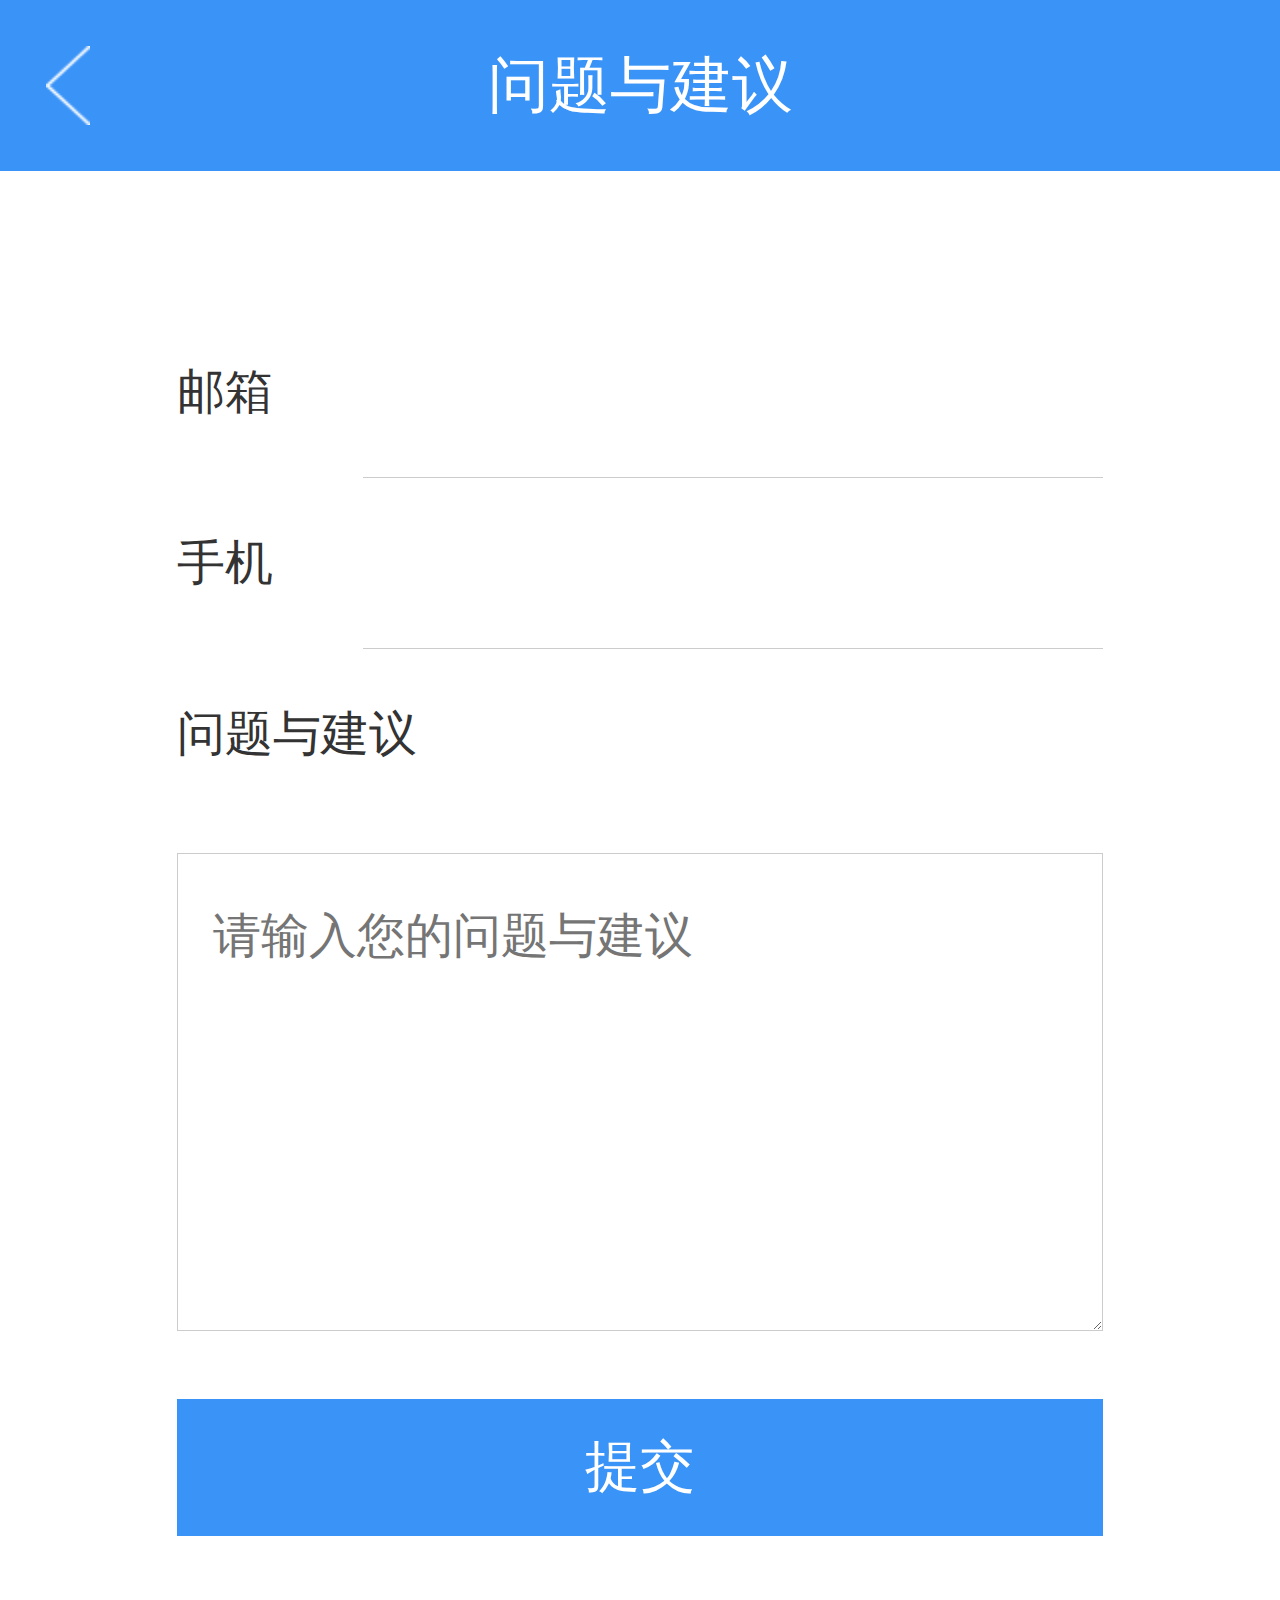
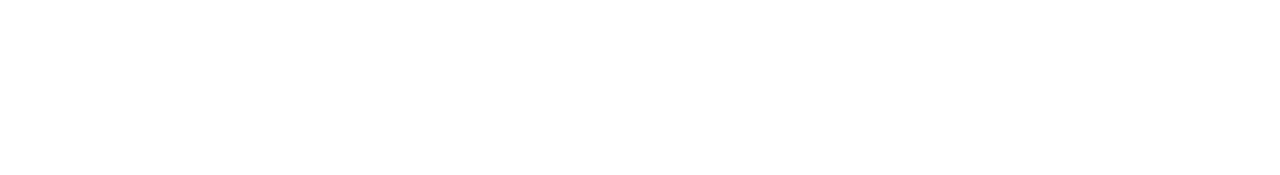
==== html/advice.html @ f31fc1d8 "add" ====
<!DOCTYPE html>
<html lang="en">
<head>
    <meta charset="UTF-8">
    <meta name="viewport" content="maximum-scale=1.0,minimum-scale=1.0,user-scalable=0,initial-scale=1.0,width=device-width" />
    <meta name="format-detection" content="telephone=no,email=no,date=no,address=no">
    <title>问题与建议</title>
    <link rel="stylesheet" type="text/css" href="../css/api.css" />
    <link rel="stylesheet" type="text/css" href="../css/aui.css" />
    <link rel="stylesheet" type="text/css" href="../css/style.css" />
</head>
<body>
<div id="app">
    <header>
        <i onclick="history.go(-1)"></i>
        <span>问题与建议</span>
    </header>
    <div class="mt2p5"></div>
    <div class="login-wrapper">
        <div class="info-box">
            <div class="info-key">邮箱</div>
            <input type="text" class="info-val">
        </div>
        <div class="info-box">
            <div class="info-key">手机</div>
            <input type="tel" class="info-val">
        </div>
        <div class="info-box">
            <div class="info-key">问题与建议</div>
        </div>
        <textarea placeholder="请输入您的问题与建议" class="comment-text info-text"></textarea>
        <div class="login-btn">提交</div>
    </div>
</div>
<script type="text/javascript" src="../script/rem.js"></script>
<script type="text/javascript" src="../script/aui-dialog.js"></script>
<script type="text/javascript" src="../script/aui-toast.js"></script>
<script type="text/javascript" src="../script/vue.min.js"></script>
<script type="text/javascript" src="../script/script.js"></script>
<script>
    var toast = new auiToast()
    var dialog = new auiDialog()
    new Vue({
        el:'#app',
        data(){
            return {
            }
        },
        methods:{

        }
    })
</script>
</body>
</html>
---- css/api.css ----
html{
	font-family: "Microsoft Yahei";
}
*{
	box-sizing: border-box;
}
html,body,header,section,footer,div,ul,ol,li,img,a,span,em,del,legend,center,strong,var,fieldset,form,label,dl,dt,dd,cite,input,hr,time,mark,code,figcaption,figure,textarea,h1,h2,h3,h4,h5,h6,p{
	margin:0;
	border:0;
	padding:0;
	font-style:normal;
}
html,body {
	-webkit-touch-callout:none;
	-webkit-text-size-adjust:none;
	-webkit-tap-highlight-color:rgba(0, 0, 0, 0);
	-webkit-user-select:none;
	background-color: #fff;
}
nav,article,aside,details,main,header,footer,section,fieldset,figcaption,figure{
	display: block;
}
img,a,button,em,del,strong,var,label,cite,small,time,mark,code,textarea{
	display:inline-block;
}
header,section,footer {
	position:relative;
}
ol,ul{
	list-style:none;
}
input,button,textarea {
	border:0;
	margin:0;
	padding:0;
	font-size:1em;
	line-height:1em;
	/*-webkit-appearance:none;*/
	background-color:rgba(0, 0, 0, 0);
}
span{
	display:inline-block;
}
a:active, a:hover {
  outline: 0;
}
a, a:visited{
	text-decoration:none;
}

label, .wordWrap{
    word-wrap: break-word;
    word-break: break-all;
}
table {
  border-collapse: collapse;
  border-spacing: 0;
}
td,th {
  padding: 0;
}
.clearfix:after{
	content: ' ';
	display: block;
	clear: both;
	visibility:hidden;
	line-height: 0;
	height:0;
}
---- css/aui.css ----
/*
 * =========================================================================
 * APIClud - AUI UI 框架    流浪男  QQ：343757327  http://www.auicss.com
 * Verson 2.1
 * =========================================================================
 */
 /*初始化类*/
@charset "UTF-8";
/*html{*/
	/*font-family: "Helvetica Neue", Helvetica, sans-serif;*/
	/*font-size: 20px;*/
/*}*/
/*html,body {*/
	/*-webkit-touch-callout:none;*/
	/*-webkit-text-size-adjust:none;*/
	/*-webkit-tap-highlight-color:rgba(0, 0, 0, 0);*/
	/*-webkit-user-select:none;*/
	/*width: 100%;*/
/*}*/
/*body {*/
	/*line-height: 1.5;*/
	/*font-size: 0.8rem;*/
	/*color: #212121;*/
	/*background-color: #f5f5f5;*/
	/*outline: 0;*/
/*}*/
/*html,body,header,section,footer,div,ul,ol,li,img,a,span,em,del,legend,center,strong,var,fieldset,form,label,dl,dt,dd,cite,input,hr,time,mark,code,figcaption,figure,textarea,h1,h2,h3,h4,h5,h6,p{*/
	/*margin:0;*/
	/*border:0;*/
	/*padding:0;*/
	/*font-style:normal;*/
/*}*/
/** {*/
	/*-webkit-box-sizing: border-box;*/
	      	/*box-sizing: border-box;*/
	/*-webkit-user-select: none;*/
	/*-webkit-tap-highlight-color: transparent;*/
	/*outline: none;*/
/*}*/
/*@media only screen and (min-width: 400px) {*/
	/*html {*/
		/*font-size: 21.33333333px !important;*/
	/*}*/
/*}*/
/*@media only screen and (min-width: 414px) {*/
	/*html {*/
		/*font-size: 21px !important;*/
	/*}*/
/*}*/
/*@media only screen and (min-width: 480px) {*/
	/*html {*/
		/*font-size: 25.6px !important;*/
	/*}*/
/*}*/
/*ul, li {*/
	/*list-style: none;*/
/*}*/
/*p {*/
	/*font-size: 0.7rem;*/
	/*color: #757575;*/
/*}*/
/*a {*/
	/*color: #0062cc;*/
	/*text-decoration: none;*/
	/*background-color: transparent;*/
/*}*/
/*textarea {*/
	/*overflow: hidden;*/
	/*resize: none;*/
/*}*/
/*button {*/
	/*overflow: visible;*/
/*}*/
/*button,select {*/
	/*text-transform: none;*/
/*}*/
/*button,input,select,textarea {*/
	/*font: inherit;*/
	/*color: inherit;*/
/*}*/
/*自动隐藏文字*/
.aui-ellipsis-1 {
	overflow: hidden;
	white-space: nowrap;
	text-overflow: ellipsis;
}
.aui-ellipsis {
	display: -webkit-box;
	overflow: hidden;
	text-overflow: ellipsis;
	word-wrap: break-word;
	word-break: break-all;
	white-space: normal !important;
	-webkit-line-clamp: 1;
	-webkit-box-orient: vertical;
}
.aui-ellipsis-2 {
	display: -webkit-box;
	overflow: hidden;
	text-overflow: ellipsis;
	word-wrap: break-word;
	word-break: break-all;
	white-space: normal !important;
	-webkit-line-clamp: 2;
	-webkit-box-orient: vertical;
}
/*水平线*/
.aui-hr {
	width: 100%;
	position: relative;
	border-top: 1px solid #dddddd;
	height: 1px;
}
@media screen and (-webkit-min-device-pixel-ratio:1.5) {
	.aui-hr{
		border: none;
        background-size: 100% 1px;
		background-repeat: no-repeat;
		background-position: top;
        background-image: linear-gradient(0,#dddddd,#dddddd 50%,transparent 50%);
        background-image: -webkit-linear-gradient(90deg,#dddddd,#dddddd 50%,transparent 50%);
	}
}
/*内外边距类*/
.aui-padded-0 {
	padding: 0 !important;
}
.aui-padded-5 {
	padding: 0.25rem !important;
}
.aui-padded-10 {
	padding: 0.5rem !important;
}
.aui-padded-15 {
	padding: 0.75rem !important;
}
.aui-padded-t-0 {
	padding-top: 0 !important;
}
.aui-padded-t-5 {
	padding-top: 0.25rem !important;
}
.aui-padded-t-10 {
	padding-top: 0.5rem !important;
}
.aui-padded-t-15 {
	padding-top: 0.75rem !important;
}
.aui-padded-b-0 {
	padding-bottom: 0 !important;
}
.aui-padded-b-5 {
	padding-bottom: 0.25rem !important;
}
.aui-padded-b-10 {
	padding-bottom: 0.5rem !important;
}
.aui-padded-b-15 {
	padding-bottom: 0.75rem !important;
}
.aui-padded-l-0 {
	padding-left: 0 !important;
}
.aui-padded-l-5 {
	padding-left: 0.25rem !important;
}
.aui-padded-l-10 {
	padding-left: 0.5rem !important;
}
.aui-padded-l-15 {
	padding-left: 0.75rem !important;
}
.aui-padded-r-0 {
	padding-right: 0 !important;
}
.aui-padded-r-5 {
	padding-right: 0.25rem !important;
}
.aui-padded-r-10 {
	padding-right: 0.5rem !important;
}
.aui-padded-r-15 {
	padding-right: 0.75rem !important;
}
.aui-margin-0 {
	margin: 0 !important;
}
.aui-margin-5 {
	margin: 0.25rem !important;
}
.aui-margin-10 {
	margin: 0.5rem !important;
}
.aui-margin-15 {
	margin: 0.75rem !important;
}
.aui-margin-t-0 {
	margin-top: 0.25rem !important;
}
.aui-margin-t-5 {
	margin-top: 0 !important;
}
.aui-margin-t-10 {
	margin-top: 0.5rem !important;
}
.aui-margin-t-15 {
	margin-top: 0.75rem !important;
}
.aui-margin-b-0 {
	margin-bottom: 0 !important;
}
.aui-margin-b-5 {
	margin-bottom: 0.25rem !important;
}
.aui-margin-b-10 {
	margin-bottom: 0.5rem !important;
}
.aui-margin-b-15 {
	margin-bottom: 0.75rem !important;
}
.aui-margin-l-0 {
	margin-left: 0 !important;
}
.aui-margin-l-5 {
	margin-left: 0.25rem !important;
}
.aui-margin-l-10 {
	margin-left: 0.5rem !important;
}
.aui-margin-l-15 {
	margin-left: 0.75rem !important;
}
.aui-margin-r-0 {
	margin-right: 0 !important;
}
.aui-margin-r-5 {
	margin-right: 0.25rem !important;
}
.aui-margin-r-10 {
	margin-right: 0.5rem !important;
}
.aui-margin-r-15 {
	margin-right: 0.75rem !important;
}
.aui-clearfix {
	clear: both;
}
.aui-clearfix:before {
	display: table;
	content: " ";
}
.aui-clearfix:after {
	clear: both;
}
/*文字对齐*/
.aui-text-left {
	text-align: left !important;
}
.aui-text-center {
	text-align: center !important;
}
.aui-text-justify {
	text-align: justify !important;
}
.aui-text-right {
	text-align: right !important;
}
/*文字、背景颜色*/
h1,h2,h3,h4,h5,h6 {
	font-weight: 400;
}
h1 {
	font-size: 1.2rem;
}
h2 {
	font-size: 1rem;
}
h3 {
	font-size: 0.8rem;
}
h4 {
	font-size: 0.7rem;
}
h5 {
	font-size: 0.7rem;
	font-weight: normal;
	color: #757575;
}
h6 {
	font-size: 0.7rem;
	font-weight: normal;
	color: #757575;
}
h1 small,h2 small,h3 small,h4 small {
	font-weight: normal;
	line-height: 1;
	color: #757575;
}
h5 small,h6 small {
	font-weight: normal;
	line-height: 1;
	color: #757575;
}
h1 small,h2 small,h3 small {
	font-size: 65%;
}
h4 small,h5 small,h6 small {
	font-size: 75%;
}
img {
	max-width: 100%;
	display: block;
}
.aui-font-size-12 {
	font-size: 0.6rem !important;
}
.aui-font-size-14 {
	font-size: 0.7rem !important;
}
.aui-font-size-16 {
	font-size: 0.8rem !important;
}
.aui-font-size-18 {
	font-size: 0.9rem !important;
}
.aui-font-size-20 {
	font-size: 1rem !important;
}
.aui-text-default {
	color: #212121 !important;
}
.aui-text-white {
	color: #ffffff !important;
}
.aui-text-primary {
	color: #00bcd4 !important;
}
.aui-text-success {
	color: #009688 !important;
}
.aui-text-info {
	color: #03a9f4 !important;
}
.aui-text-warning {
	color: #ffc107 !important;
}
.aui-text-danger {
	color: #e51c23 !important;
}
.aui-text-pink {
	color: #e91e63 !important;
}
.aui-text-purple {
	color: #673ab7 !important;
}
.aui-text-indigo {
	color: #3f51b5 !important;
}
.aui-bg-default {
	background-color: #f5f5f5 !important;
}
.aui-bg-primary {
	background-color: #00bcd4 !important;
}
.aui-bg-success {
	background-color: #009688 !important;
}
.aui-bg-info {
	background-color: #03a9f4 !important;
}
.aui-bg-warning {
	background-color: #f1c40f !important;
}
.aui-bg-danger {
	background-color: #e51c23 !important;
}
.aui-bg-pink {
	background-color: #e91e63 !important;
}
.aui-bg-purple {
	background-color: #673ab7 !important;
}
.aui-bg-indigo {
	background-color: #3f51b5 !important;
}
/*警告、成功颜色*/
.aui-warning,
.aui-warning label,
.aui-warning .aui-input,
.aui-warning .aui-iconfont {
	color: #e51c23 !important;
}
.aui-success,
.aui-success label,
.aui-success .aui-input,
.aui-success .aui-iconfont {
	color: #009688 !important;
}
/*对齐,显示，隐藏等*/
.aui-pull-right {
	float: right !important;
}
.aui-pull-left {
	float: left !important;
}
.aui-hide {
	display: none !important;
}
.aui-show {
	display: block !important;
}
.aui-invisible {
	visibility: hidden;
}
.aui-inline {
	display: inline-block;
	vertical-align: top;
}
.aui-mask {
    position: fixed;
    width: 100%;
    height: 100%;
    top: 0;
    left: 0;
    background: rgba(0, 0, 0, 0.3);
    opacity: 0;
    z-index: 8;
    visibility: hidden;
    -webkit-transition: opacity .3s,-webkit-transform .3s;
    transition: opacity .3s,transform .3s;
}
.aui-mask.aui-mask-in {
	visibility: visible;
  	opacity: 1;
}
.aui-mask.aui-mask-out {
	opacity: 0;
}
img.aui-img-round {
	border-radius: 50%;
}
/*基本容器*/
.aui-content {
	-webkit-overflow-scrolling: touch;
	overflow-x: hidden;
	word-break: break-all;
}
.aui-content-padded {
  	margin: 0.75rem;
  	position: relative;
  	word-break: break-all;
  	-webkit-overflow-scrolling: touch;
}
/*栅格类*/
.aui-row {
	overflow: hidden;
	margin: 0;
}
.aui-row-padded {
	margin-left: -0.125rem;
	margin-right: -0.125rem;
}
.aui-row-padded [class*=aui-col-xs-] {
	padding: 0.125rem;
}
.aui-col-xs-1,.aui-col-xs-2,.aui-col-xs-3,.aui-col-xs-4,.aui-col-xs-5,.aui-col-xs-6,.aui-col-xs-7,.aui-col-xs-8,.aui-col-xs-9,.aui-col-xs-10,.aui-col-xs-11,.aui-col-5 {
	position: relative;
	float: left;
}
.aui-col-xs-12 {
	width: 100%;
	position: relative;
}
.aui-col-xs-11 {
	width: 91.66666667%;
}
.aui-col-xs-10 {
	width: 83.33333333%;
}
.aui-col-xs-9 {
	width: 75%;
}
.aui-col-xs-8 {
	width: 66.66666667%;
}
.aui-col-xs-7 {
	width: 58.33333333%;
}
.aui-col-xs-6 {
	width: 50%;
}
.aui-col-xs-5 {
	width: 41.66666667%;
}
.aui-col-xs-4 {
	width: 33.33333333%;
}
.aui-col-xs-3 {
	width: 25%;
}
.aui-col-xs-2 {
	width: 16.66666667%;
}
.aui-col-xs-1 {
	width: 8.33333333%;
}
.aui-col-5 {
	width: 20%;
}
/*标签*/
.aui-label {
	display: inline-block;
	padding: 0.2em 0.25em;
	font-size: 0.6rem;
	line-height: 1;
	color: #616161;
    background-color: #dddddd;
	text-align: center;
	white-space: nowrap;
	vertical-align: middle;
	border-radius: 0.15em;
	position: relative;
}

.aui-label-primary {
	color: #ffffff;
	background-color: #00bcd4;
}
.aui-label-success {
	color: #ffffff;
	background-color: #009688;
}
.aui-label-info {
  color: #ffffff;
  background-color: #03a9f4;
}
.aui-label-warning {
	color: #ffffff;
	background-color: #ffc107;
}
.aui-label-danger {
	color: #ffffff;
	background-color: #e51c23;
}
.aui-label-outlined {
	background-color: transparent;
	position: relative;
}
.aui-label-outlined:after {
    -webkit-border-radius: 2px;
    border-radius: 2px;
    height: 200%;
    content: '';
    width: 200%;
	border: 1px solid #d9d9d9;
    position: absolute;
    top: -1px;
    left: -1px;
    transform: scale(0.5);
    -webkit-transform: scale(0.5);
    transform-origin: 0 0;
    -webkit-transform-origin: 0 0;
    z-index: 1;
}
.aui-label-outlined.aui-label-primary,
.aui-label-outlined.aui-label-primary:after {
	color: #00bcd4;
	border-color: #00bcd4;
}
.aui-label-outlined.aui-label-success,
.aui-label-outlined.aui-label-success:after {
	color: #009688;
	border-color: #009688;
}
.aui-label-outlined.aui-label-info,
.aui-label-outlined.aui-label-info:after {
  	color: #03a9f4;
  	border-color: #03a9f4;
}
.aui-label-outlined.aui-label-warning,
.aui-label-outlined.aui-label-warning:after {
	color: #ffc107;
	border-color: #ffc107;
}
.aui-label-outlined.aui-label-danger,
.aui-label-outlined.aui-label-danger:after {
	color: #e51c23;
	border-color: #e51c23;
}
.aui-label .aui-iconfont {
	font-size: 0.6rem;
}
/*角标*/
.aui-badge {
	display: inline-block;
	width: auto;
	text-align: center;
	min-width: 0.8rem;
	height: 0.8rem;
    line-height: 0.8rem;
    padding: 0 0.2rem;
    font-size: 0.6rem;
    color: #ffffff;
    background-color: #ff2600;
    border-radius: 0.4rem;
    position: absolute;
    top: 0.2rem;
    left: 60%;
    z-index: 99;
}
.aui-dot {
	display: inline-block;
    width: 0.4rem;
    height: 0.4rem;
    background: #ff2600;
    border-radius: 0.5rem;
    position: absolute;
    top: 0.3rem;
    right: 20%;
    z-index: 99;
}
/*按钮样式*/
button, .aui-btn {
	position: relative;
	display: inline-block;
	font-size: 0.7rem;
	font-weight: 400;
	font-family: inherit;
	text-decoration: none;
	text-align: center;
	margin: 0;
	background: #dddddd;
	padding: 0 0.6rem;
	height: 1.5rem;
	line-height: 1.5rem;
	border-radius: 0.2rem;
	white-space: nowrap;
	text-overflow: ellipsis;
	vertical-align: middle;
	-webkit-box-sizing: border-box;
			box-sizing: border-box;
	-webkit-user-select: none;
	      	user-select: none;
}
.aui-btn:active {
	color: #212121;
	background-color: #bdbdbd;
}
.aui-btn-primary {
	color: #ffffff;
	background-color: #00bcd4;
}
.aui-btn-primary.aui-active, .aui-btn-primary:active {
	color: #ffffff;
	background-color: #00acc1;
}
.aui-btn-success {
	color: #ffffff;
	background-color: #009688;
}
.aui-btn-success.aui-active, .aui-btn-success:active {
	color: #fff;
	background-color: #00897b;
}
.aui-btn-info {
	color: #ffffff !important;
	background-color: #03a9f4 !important;
}
.aui-btn-info.aui-active, .aui-btn-info:active {
	color: #fff !important;
	background-color: #039be5 !important;
}
.aui-btn-warning {
	color: #ffffff !important;
	background-color: #ffc107 !important;
}
.aui-btn-warning.aui-active, .aui-btn-warning:active {
	color: #ffffff !important;
	background-color: #ffb300 !important;
}
.aui-btn-danger {
	color: #ffffff !important;
	background-color: #e51c23 !important;
}
.aui-btn-danger.aui-active, .aui-btn-danger:active {
	color: #ffffff !important;
	background-color: #dd191b !important;
}
.aui-btn-block {
	display: block;
	width: 100%;
	height: 2.5rem;
	line-height: 2.55rem;
	margin-bottom: 0;
	font-size: 0.9rem;
}
.aui-btn-block.aui-btn-sm {
	font-size: 0.7rem;
	height: 1.8rem;
	line-height: 1.85rem;
}
.aui-btn .aui-iconfont, .aui-btn-block .aui-iconfont {
	margin-right: 0.3rem;
}
.aui-btn .aui-badge, .aui-btn-block .aui-badge {
	margin-left: 0.3rem;
}
.aui-btn-outlined {
	background: transparent !important;
	border: 1px solid #bdbdbd;
}
.aui-btn-outlined:active {
	background: transparent !important;
}
.aui-btn-default.aui-btn-outlined {
	color: #bdc3c7 !important;
	border: 1px solid #dcdcdc !important;
}
.aui-btn-primary.aui-btn-outlined {
	color: #00bcd4 !important;
	border: 1px solid #00bcd4 !important;
}
.aui-btn-success.aui-btn-outlined {
	color: #009688 !important;
	border: 1px solid #009688 !important;
}
.aui-btn-info.aui-btn-outlined {
	color: #03a9f4 !important;
	border: 1px solid #03a9f4 !important;
}
.aui-btn-warning.aui-btn-outlined {
	color: #ffc107 !important;
	border: 1px solid #ffc107 !important;
}
.aui-btn-danger.aui-btn-outlined {
	color: #e51c23 !important;
	border: 1px solid #e51c23 !important;
}
/*
*表单类\输入框\radio\checkbox
**/
/*.aui-input,
input[type="text"],
input[type="password"],
input[type="search"],
input[type="email"],
input[type="tel"],
input[type="url"],
input[type="date"],
input[type="datetime-local"],
input[type="time"],
input[type="number"],
select,
textarea {
    border: none;
    background-color: transparent;
    border-radius: 0;
    box-shadow: none;
    display: block;
    padding: 0;
    margin: 0;
    width: 100%;
    height: 2.2rem;
    line-height: normal;
    color: #424242;
    font-size: 0.8rem;
    font-family: inherit;
    box-sizing: border-box;
    -webkit-user-select: text;
            user-select: text;
    -webkit-appearance: none;
            appearance: none;
}*/
input[type="search"]::-webkit-search-cancel-button {
	display: none;
}
.aui-scroll-x {
	position: relative;
	overflow-y: auto;
	-webkit-overflow-scrolling: touch;
}
.aui-scroll-y {
	position: relative;
	width: 100%;
	overflow-x: auto;
	-webkit-overflow-scrolling: touch;
}
::-webkit-scrollbar{
	width:0px;
}
/*列表*/
.aui-list {
    position: relative;
    font-size: 0.8rem;
    background-color: #ffffff;
    border-top: 1px solid #dddddd;
}
.aui-list .aui-content {
	overflow: hidden;
}
.aui-list.aui-list-noborder,
.aui-list.aui-list-noborder {
    border-top: none;
}
.aui-list .aui-list-header {
    background-color: #dddddd;
    color: #212121;
    position: relative;
    font-size: 0.6rem;
    padding: 0.4rem 0.75rem;
    -webkit-box-sizing: border-box;
    		box-sizing: border-box;
    display: -webkit-box;
    display: -webkit-flex;
    display: flex;
    -webkit-box-pack: justify;
    -webkit-justify-content: space-between;
    		justify-content: space-between;
    -webkit-box-align: center;
    -webkit-align-items: center;
    		align-items: center;
}
.aui-list .aui-list-item {
    list-style: none;
    margin: 0;
    padding: 0;
    padding-left: 0.75rem;
    color: #212121;
    border-bottom: 1px solid #dddddd;
    position: relative;
    min-height: 2.2rem;
    -webkit-box-sizing: border-box;
    		box-sizing: border-box;
    display: -webkit-box;
    display: -webkit-flex;
    display: flex;
    -webkit-box-pack: justify;
    -webkit-justify-content: space-between;
    		justify-content: space-between;
}
.aui-list.aui-list-noborder .aui-list-item:last-child {
    border-bottom: 0;
}
.aui-list .aui-list-item-inner {
    position: relative;
    min-height: 2.2rem;
	padding-right: 0.75rem;
    width: 100%;
    -webkit-box-sizing: border-box;
    		box-sizing: border-box;
    display: -webkit-box;
    display: -webkit-flex;
    display: flex;
    -webkit-box-flex: 1;
    -webkit-box-pack: justify;
    -webkit-justify-content: space-between;
			justify-content: space-between;
    -webkit-box-align: center;
    -webkit-align-items: center;
			align-items: center;
}

.aui-list .aui-list-item:active {
    background-color: #f5f5f5;
}
.aui-list .aui-list-item-text {
    font-size: 0.7rem;
    color: #757575;
    position: relative;
    -webkit-box-sizing: border-box;
    		box-sizing: border-box;
    display: -webkit-box;
    display: -webkit-flex;
    display: flex;
    -webkit-box-pack: justify;
    -webkit-justify-content: space-between;
            justify-content: space-between;
    -webkit-align-items: center;
    		align-items: center;
}
.aui-list .aui-list-item-title {
    font-size: 0.8rem;
    position: relative;
    max-width: 100%;
    color: #212121;
}
.aui-list .aui-list-item-right,
.aui-list-item-title-row em {
	max-width: 50%;
	position: relative;
    font-size: 0.6rem;
    color: #757575;
    margin-left: 0.25rem;
}
.aui-list .aui-list-item-inner p {
    overflow: hidden;
}
.aui-list .aui-list-media-list {
    -webkit-box-orient: vertical;
    -webkit-box-direction: normal;
    -webkit-flex-direction: column;
            flex-direction: column;
}
.aui-media-list-item-inner {
	-webkit-box-sizing: border-box;
			box-sizing: border-box;
    display: -webkit-box;
    display: -webkit-flex;
    display: flex;
}
.aui-media-list .aui-list-item {
	display: block;
}
.aui-media-list .aui-list-item-inner {
	display: block;
	padding-top: 0.5rem;
    padding-bottom: 0.5rem;
}
.aui-media-list-item-inner + .aui-info {
	margin-right: 0.75rem;
}
.aui-list .aui-list-item-media {
	width: 4.5rem;
	position: relative;
    padding: 0.5rem 0;
    padding-right: 0.75rem;
    display: inherit;
    -webkit-flex-shrink: 0;
    		flex-shrink: 0;
    -webkit-flex-wrap: nowrap;
    		flex-wrap: nowrap;
    -webkit-box-align: center;
    -webkit-align-items: flex-start;
            align-items: flex-start;
}
.aui-list .aui-list-item-media img {
	width: 100%;
    display: block;
}
.aui-list .aui-list-item-media-list {
	margin-top: 0.25rem;
	padding-right: 0;
	display: block;
}
.aui-list [class*=aui-col-xs-] img{
    max-width: 100%;
    width: 100%;
    display: block;
}
.aui-list-item-middle .aui-list-item-inner:after {
	display: block;
}
.aui-list .aui-list-item-middle > .aui-list-item-media,
.aui-list .aui-list-item-middle > .aui-list-item-inner,
.aui-list .aui-list-item-middle > * {
    -webkit-box-align: center;
    		box-align: center;
    -webkit-align-items: center;
    		align-items: center;
}
.aui-list .aui-list-item-center > .aui-list-item-media,
.aui-list .aui-list-item-center > .aui-list-item-inner,
.aui-list .aui-list-item-center {
    -webkit-box-pack: center;
    -webkit-justify-content: center;
        	justify-content: center;
}
.aui-list .aui-list-item i.aui-iconfont {
    -webkit-align-self: center;
            align-self: center;
    font-size: 0.8rem;
}
.aui-list-item-inner.aui-list-item-arrow {
    overflow: hidden;
    padding-right: 1.5rem;
}
.aui-list-item-arrow:before {
    content: '';
    width: 0.4rem;
    height: 0.4rem;
    position: absolute;
    top: 50%;
    right: 0.75rem;
    margin-top: -0.2rem;
    background: transparent;
    border: 1px solid #dddddd;
    border-top: none;
    border-right: none;
    z-index: 2;
    -webkit-border-radius: 0;
            border-radius: 0;
    -webkit-transform: rotate(-135deg);
            transform: rotate(-135deg);
}
.aui-list-item.aui-list-item-arrow {
    padding-right: 0.75rem;
}
.aui-list label {
    line-height: 1.3rem;
}
.aui-list.aui-form-list .aui-list-item:active {
	background-color: #ffffff;
}
.aui-list.aui-form-list .aui-list-item-inner {
	-webkit-box-sizing: border-box;
    		box-sizing: border-box;
    display: -webkit-box;
    display: -webkit-flex;
    display: flex;
	padding: 0;
}
.aui-list .aui-list-item-label,
.aui-list .aui-list-item-label-icon {
	color: #212121;
    width: 35%;
    min-width: 1.5rem;
    margin: 0;
    padding: 0;
    padding-right: 0.25rem;
    line-height: 2.2rem;
    position: relative;
    overflow: hidden;
    white-space: nowrap;
    max-width: 100%;
    -webkit-box-sizing: border-box;
    		box-sizing: border-box;
    display: -webkit-box;
    display: -webkit-flex;
    display: flex;
    -webkit-align-items: center;
            align-items: center;
}
.aui-list .aui-list-item-label-icon {
    width: auto;
    padding-right: 0.75rem;
}
.aui-list .aui-list-item-input {
    width: 100%;
    padding: 0;
    padding-right: 0.75rem;
    -webkit-box-flex: 1;
            box-flex: 1;
    -webkit-flex-shrink: 1;
            flex-shrink: 1;
}
.aui-list.aui-select-list .aui-list-item:active {
	background-color: #ffffff;
}
.aui-list.aui-select-list .aui-list-item-inner {
    display: block;
    padding-top: 0.5rem;
    padding-bottom: 0.5rem;
    -webkit-align-self: stretch;
    		align-self: stretch;
}
.aui-list.aui-select-list .aui-list-item-label {
	width: auto;
	min-width: 2.2rem;
    padding: 0.5rem 0;
    padding-right: 0.75rem;
}
.aui-list.aui-form-list .aui-list-item-btn {
	padding: 0.75rem 0.75rem 0.75rem 0;
}
.aui-list textarea {
    overflow: auto;
    margin: 0.5rem 0;
    height: 3rem;
    line-height: 1rem;
    resize: none;
}
.aui-list .aui-list-item-right .aui-badge,
.aui-list .aui-list-item-right .aui-dot {
	display: inherit;
}
@media screen and (-webkit-min-device-pixel-ratio:1.5) {
	.aui-list {
		border: none;
        background-size: 100% 1px;
		background-repeat: no-repeat;
		background-position: top;
        background-image: linear-gradient(0,#dddddd,#dddddd 50%,transparent 50%);
	}
	.aui-list .aui-list-item {
		border: none;
        background-size: 100% 1px;
		background-repeat: no-repeat;
		background-position: bottom;
        background-image: linear-gradient(0,#dddddd,#dddddd 50%,transparent 50%);
        background-image: -webkit-linear-gradient(90deg,#dddddd,#dddddd 50%,transparent 50%);
	}

	.aui-list.aui-list-in .aui-list-item {
		border: none;
        background-size: 100% 1px;
		background-repeat: no-repeat;
		background-position: 0.75rem bottom;
        background-image: linear-gradient(0,#dddddd,#dddddd 50%,transparent 50%);
        background-image: -webkit-linear-gradient(90deg,#dddddd,#dddddd 50%,transparent 50%);
	}
	.aui-list.aui-list-in .aui-list-item:last-child {
		background-position: bottom;
	}
	.aui-list.aui-list-noborder,
	.aui-list.aui-list-noborder .aui-list-item:last-child {
		border: none;
        background-size: 100% 0;
        background-image: none;
	}
}
/*tab切换类*/
.aui-tab {
	position: relative;
    background-color: #ffffff;
    display: -webkit-box;
    display: -webkit-flex;
    display: flex;
    -webkit-flex-wrap: nowrap;
            flex-wrap: nowrap;
    -webkit-align-self: center;
            align-self: center;
}
.aui-tab-item {
    width: 100%;
    height: 2.2rem;
    line-height: 2.2rem;
    position: relative;
    font-size: 0.7rem;
    text-align: center;
    color: #212121;
    margin-left: -1px;
    -webkit-box-flex: 1;
            box-flex: 1;
}
.aui-tab-item.aui-active {
    color: #039be5;
    border-bottom: 2px solid #039be5;
}
/*卡片列表布局*/
.aui-card-list {
	position: relative;
    margin-bottom: 0.75rem;
    background: #ffffff;
}
.aui-card-list-header,
.aui-card-list-footer {
	position: relative;
	min-height: 2.2rem;
    padding: 0.5rem 0.75rem;
    -webkit-box-sizing: border-box;
    		box-sizing: border-box;
    display: -webkit-box;
    display: -webkit-flex;
    display: flex;
    -webkit-box-pack: justify;
    -webkit-justify-content: space-between;
    		justify-content: space-between;
    -webkit-box-align: center;
    -webkit-align-items: center;
    		align-items: center;
}
.aui-card-list-header {
	font-size: 0.8rem;
	color: #212121;
}
.aui-card-list-header.aui-card-list-user {
	display: block;
}
.aui-card-list-user-avatar {
	width: 2rem;
	float: left;
	margin-right: 0.5rem;
}
.aui-card-list-user-avatar img {
	width: 100%;
	display: block;
}
.aui-card-list-user-name {
	color: #212121;
	position: relative;
	font-size: 0.7rem;
	-webkit-box-sizing: border-box;
			box-sizing: border-box;
    display: -webkit-box;
    display: -webkit-flex;
    display: flex;
    -webkit-box-pack: justify;
    -webkit-justify-content: space-between;
    		justify-content: space-between;
    -webkit-box-align: center;
    -webkit-align-items: center;
    		align-items: center;
}
.aui-card-list-user-name > *,
.aui-card-list-user-name small {
	position: relative;
}
.aui-card-list-user-name small {
	color: #757575;
}
.aui-card-list-user-info {
	color: #757575;
	font-size: 0.6rem;
}
.aui-card-list-content {
	position: relative;
}
.aui-card-list-content-padded {
	position: relative;
	padding: 0.5rem 0.75rem;
}
.aui-card-list-content,
.aui-card-list-content-padded {
	word-break: break-all;
	font-size: 0.7rem;
	color: #212121;
}
.aui-card-list-content img,
.aui-card-list-content-padded img {
	width: 100%;
	display: block;
}
.aui-card-list-footer {
	font-size: 0.7rem;
	color: #757575;
}
.aui-card-list-footer > * {
	position: relative;
}
.aui-card-list-footer.aui-text-center {
	display: -webkit-box;
    display: -webkit-flex;
    display: flex;
	-webkit-box-pack: center;
    box-pack: center;
    -webkit-justify-content: center;
    justify-content: center;
}
.aui-card-list-footer .aui-iconfont {
	font-size: 0.9rem;
}
/*宫格布局*/
.aui-grid {
	width: 100%;
	background-color: #ffffff;
	display: table;
	table-layout: fixed;
}
.aui-grid [class*=aui-col-] {
	display: table-cell;
	position: relative;
    text-align: center;
    vertical-align: middle;
    padding: 1rem 0;
}
.aui-grid [class*=aui-col-xs-]:active {
	background-color: #f5f5f5;
}
.aui-grid .aui-iconfont {
	position: relative;
    z-index: 20;
    top: 0;
    height: 1.4rem;
    font-size: 1.4rem;
    line-height: 1.4rem;
}
.aui-grid .aui-grid-label {
	display: block;
    font-size: 0.7rem;
    position: relative;
    margin-top: 0.25rem;
}
.aui-grid .aui-badge {
	position: absolute;
    top: 0.5rem;
    left: 60%;
    z-index: 99;
}
.aui-grid .aui-dot {
	position: absolute;
    top: 0.5rem;
    right: 20%;
    z-index: 99;
}
/*单选、多选、开关*/
.aui-radio,
.aui-checkbox {
    width: 1.2rem;
    height: 1.2rem;
    background-color: #ffffff;
    border: solid 1px #dddddd;
    -webkit-border-radius: 0.6rem;
    border-radius: 0.6rem;
    font-size: 0.8rem;
    margin: 0;
    padding: 0;
    position: relative;
    display: inline-block;
    vertical-align: top;
    cursor: default;
    -webkit-appearance: none;
    -webkit-user-select: none;
            user-select: none;
    -webkit-transition: background-color ease 0.1s;
            transition: background-color ease 0.1s;
}
.aui-checkbox {
    border-radius: 0.1rem;
}
.aui-radio:checked,
.aui-radio.aui-checked,
.aui-checkbox:checked,
.aui-checkbox.aui-checked {
    background-color: #03a9f4;
    border: solid 1px #03a9f4;
    text-align: center;
    background-clip: padding-box;
}
.aui-radio:checked:before,
.aui-radio.aui-checked:before,
.aui-checkbox:checked:before,
.aui-checkbox.aui-checked:before,
.aui-radio:checked:after,
.aui-radio.aui-checked:after,
.aui-checkbox:checked:after,
.aui-checkbox.aui-checked:after {
    content: '';
    width: 0.5rem;
    height: 0.3rem;
    position: absolute;
    top: 50%;
    left: 50%;
    margin-left: -0.25rem;
    margin-top: -0.25rem;
    background: transparent;
    border: 1px solid #ffffff;
    border-top: none;
    border-right: none;
    z-index: 2;
    -webkit-border-radius: 0;
            border-radius: 0;
    -webkit-transform: rotate(-45deg);
            transform: rotate(-45deg);
}
.aui-radio:disabled,
.aui-radio.aui-disabled,
.aui-checkbox:disabled,
.aui-checkbox.aui-disabled {
    background-color: #dddddd;
    border: solid 1px #dddddd;
}
.aui-radio:disabled:before,
.aui-radio.aui-disabled:before,
.aui-radio:disabled:after,
.aui-radio.aui-disabled:after,
.aui-checkbox:disabled:before,
.aui-checkbox.aui-disabled:before,
.aui-checkbox:disabled:after,
.aui-checkbox.aui-disabled:after {
    content: '';
    width: 0.5rem;
    height: 0.3rem;
    position: absolute;
    top: 50%;
    left: 50%;
    margin-left: -0.25rem;
    margin-top: -0.25rem;
    background: transparent;
    border: 1px solid #ffffff;
    border-top: none;
    border-right: none;
    z-index: 2;
    -webkit-border-radius: 0;
            border-radius: 0;
    -webkit-transform: rotate(-45deg);
            transform: rotate(-45deg);
}
.aui-switch {
    width: 2.3rem;
    height: 1.2rem;
    position: relative;
    vertical-align: top;
    border: 1px solid #dddddd;
    background-color: #dddddd;
    border-radius: 0.6rem;
    background-clip: content-box;
    display: inline-block;
    outline: none;
    -webkit-appearance: none;
            appearance: none;
    -webkit-user-select: none;
            user-select: none;
    -webkit-box-sizing: border-box;
            box-sizing: border-box;
    -webkit-background-clip: padding-box;
            background-clip: padding-box;
    -webkit-transition: all 0.2s linear;
            transition: all 0.2s linear;
}
.aui-switch:before {
    width: 1.1rem;
    height: 1.1rem;
    position: absolute;
    top: 0;
    left: 0;
    border-radius: 0.6rem;
    background-color: #fff;
    content: '';
    -webkit-transition: left 0.2s;
            transition: left 0.2s;
}
.aui-switch:checked {
    border-color: #03a9f4;
    background-color: #03a9f4;
}
.aui-switch:checked:before {
    left: 1.1rem;
}
/*导航栏*/
.aui-bar {
	position: relative;
	top: 0;
	right: 0;
	left: 0;
	z-index: 10;
	width: 100%;
	min-height: 2.25rem;
	font-size: 0.9rem;
	text-align: center;
	display: table;
}
.aui-bar-nav {
	top: 0;
	line-height: 2.25rem;
	background-color: #03a9f4;
	color: #ffffff;
}
.aui-title a {
	color: inherit;
}
.aui-bar-nav .aui-title {
	min-height: 2.25rem;
	position: absolute;
	margin: 0;
	text-align: center;
	white-space: nowrap;
	right: 5rem;
	left: 5rem;
	width: auto;
	overflow: hidden;
	text-overflow: ellipsis;
	z-index: 2;
}
.aui-bar-nav a {
	color: #ffffff;
}
.aui-bar-nav .aui-iconfont {
	position: relative;
	z-index: 20;
	font-size: 0.9rem;
	color: #ffffff;
	font-weight: 400;
	line-height: 2.25rem;
}
.aui-bar-nav .aui-pull-left {
	padding: 0 0.5rem;
	font-size: 0.8rem;
	font-weight: 400;
	z-index: 2;
	-webkit-box-sizing: border-box;
			box-sizing: border-box;
    display: -webkit-box;
    display: -webkit-flex;
    display: flex;
    -webkit-align-items: center;
            align-items: center;
}
.aui-bar-nav .aui-pull-right {
	padding: 0 0.5rem;
	font-size: 0.8rem;
	font-weight: 400;
	z-index: 2;
	-webkit-box-sizing: border-box;
			box-sizing: border-box;
    display: -webkit-box;
    display: -webkit-flex;
    display: flex;
    -webkit-align-items: center;
            align-items: center;
}
.aui-bar-nav .aui-btn {
	position: relative;
	z-index: 20;
	height: 2.25rem;
	line-height: 2.25rem;
	padding-top: 0;
	padding-bottom: 0;
	margin: 0;
	border-radius: 0.1rem;
	border-width: 0;
	background: transparent !important;
}
.aui-bar-nav .aui-btn.aui-btn-outlined {
	position: relative;
	padding: 0 0.15rem;
	margin: 0.5rem;
	height: 1.25rem;
	line-height: 1.25rem;
	border-width: 1px;
	background: transparent !important;
	border-color: #ffffff;
}
.aui-bar-nav .aui-btn:active {
	background: none;
}
.aui-bar-nav .aui-btn .aui-iconfont {
	font-size: 0.9rem;
	line-height: 1.25rem;
	padding: 0;
	margin: 0;
	color: #ffffff;
}
.aui-bar-light {
	color: #03a9f4;
	background-color: #ffffff;
	border-bottom: 1px solid #dddddd;
}
.aui-bar-nav.aui-bar-light .aui-iconfont {
	color: #03a9f4;
}
.aui-bar-nav.aui-bar-light .aui-btn-outlined {
	border-color: #03a9f4;
}
@media screen and (-webkit-min-device-pixel-ratio:1.5) {
	.aui-bar.aui-bar-light {
		border: none;
        background-size: 100% 1px;
		background-repeat: no-repeat;
		background-position: bottom;
        background-image: linear-gradient(0,#dddddd,#dddddd 50%,transparent 50%);
        background-image: -webkit-linear-gradient(90deg,#dddddd,#dddddd 50%,transparent 50%);
	}
}
/*底部切换栏*/
.aui-bar-tab {
	position: fixed;
	top: auto;
	bottom: 0;
	table-layout: fixed;
	background-color: #ffffff;
	color: #757575;
}
.aui-bar-tab .aui-bar-tab-item {
	display: table-cell;
	position: relative;
    width: 1%;
    height: 2.5rem;
    text-align: center;
    vertical-align: middle;
}
.aui-bar-tab .aui-active {
	color: #039be5;
}
.aui-bar-tab .aui-bar-tab-item .aui-iconfont {
	position: relative;
    z-index: 20;
    top: 0.1rem;
    height: 1.2rem;
    font-size: 1rem;
    line-height: 1rem;
}
.aui-bar-tab .aui-bar-tab-label {
	display: block;
    font-size: 0.6rem;
    position: relative;
}
.aui-bar-tab .aui-badge {
    position: absolute;
    top: 0.1rem;
    left: 55%;
    z-index: 99;
}
.aui-bar-tab .aui-dot {
    position: absolute;
    top: 0.1rem;
    right: 30%;
    z-index: 99;
}
/*按钮工具栏*/
.aui-bar-btn {
	position: relative;
    font-size: 0.7rem;
    display: table;
    white-space: nowrap;
    margin: 0 auto;
    padding: 0;
    border: none;
    width: 100%;
    min-height: 1.8rem;
}
.aui-bar-btn-item {
    display: table-cell;
    position: relative;
    width: 1%;
    line-height: 1.6rem;
    text-align: center;
    vertical-align: middle;
    border-radius: 0;
    position: relative;
    border-width: 1px;
    border-style: solid;
    border-color: #03a9f4;
    border-left-width: 0;
}
.aui-bar-btn .aui-input,
.aui-bar-btn input,
.aui-bar-btn select {
	padding-left: 0.25rem;
	padding-right: 0.25rem;
    height: 1.8rem;
}
.aui-bar-btn-sm {
    min-height: 1.3rem;
}
.aui-bar-btn.aui-bar-btn-sm  .aui-input,
.aui-bar-btn.aui-bar-btn-sm  input,
.aui-bar-btn.aui-bar-btn-sm  select {
    height: 1.2rem;
}
.aui-bar-btn-sm .aui-bar-btn-item {
    line-height: 1.3rem;
    font-size: 0.6rem;
}
.aui-bar-btn-item.aui-active {
    background-color: #03a9f4;
    color: #ffffff;
}
.aui-bar-btn-item:first-child {
    border-left-width: 1px;
    border-top-left-radius: 0.2rem;
    border-bottom-left-radius: 0.2rem;
}
.aui-bar-btn-item:last-child {
    border-top-right-radius: 0.2rem;
    border-bottom-right-radius: 0.2rem;
    border-left: 0px;
}
.aui-bar-btn.aui-bar-btn-full .aui-bar-btn-item:first-child {
    border-left-width: 0;
    border-top-left-radius: 0;
    border-bottom-left-radius: 0;
}
.aui-bar-btn.aui-bar-btn-full .aui-bar-btn-item:last-child {
    border-right-width: 0;
    border-top-right-radius: 0;
    border-bottom-right-radius: 0;
}
.aui-bar-btn.aui-bar-btn-round .aui-bar-btn-item:first-child {
    border-top-left-radius: 1.5rem;
    border-bottom-left-radius: 1.5rem;
}
.aui-bar-btn.aui-bar-btn-round .aui-bar-btn-item:last-child {
    border-top-right-radius: 1.5rem;
    border-bottom-right-radius: 1.5rem;
}
.aui-bar-nav .aui-bar-btn {
	margin-top: 0.45rem;
	margin-bottom: 0.4rem;
    min-height: 1.3rem;
}
.aui-bar-nav .aui-bar-btn-item {
    line-height: 1.3rem;
    border-color: #ffffff;
}
.aui-bar-nav .aui-bar-btn-item.aui-active {
    background-color: #ffffff;
    color: #03a9f4;
}
.aui-bar-nav.aui-bar-light .aui-bar-btn-item {
    border-color: #03a9f4;
}
.aui-bar-nav.aui-bar-light .aui-bar-btn-item.aui-active {
    background-color: #03a9f4;
    color: #ffffff;
}
.aui-bar-nav > .aui-bar-btn {
	width: 50%;
}
.aui-info {
	position: relative;
    padding: 0.5rem 0;
    font-size: 0.7rem;
    color: #757575;
    background-color: transparent;
    -webkit-box-sizing: border-box;
    		box-sizing: border-box;
    display: -webkit-box;
    display: -webkit-flex;
    display: flex;
    -webkit-box-pack: justify;
    -webkit-justify-content: space-between;
    		justify-content: space-between;
    -webkit-box-align: center;
    -webkit-align-items: center;
    		align-items: center;

}
.aui-info-item {
	-webkit-box-sizing: border-box;
			box-sizing: border-box;
	display: -webkit-box;
    display: -webkit-flex;
    display: flex;
    -webkit-box-align: center;
    -webkit-align-items: center;
    		align-items: center;
}
.aui-info-item > *,
.aui-info > * {
	display: inherit;
	position: relative;
}
/*进度条*/
.aui-progress {
	width: 100%;
	height: 1rem;
	border-radius: 0.2rem;
	overflow: hidden;
	background-color: #f0f0f0;
}
.aui-progress-bar {
	float: left;
	width: 0;
	height: 100%;
	font-size: 0.6rem;
	line-height: 1rem;
	color: #ffffff;
	text-align: center;
	background-color: #03a9f4;
}
.aui-progress.sm,
.aui-progress-sm {
	height: 0.5rem;
}
.aui-progress.sm,
.aui-progress-sm,
.aui-progress.sm .aui-progress-bar,
.aui-progress-sm .aui-progress-bar {
	border-radius: 1px;
}
.aui-progress.xs,
.aui-progress-xs {
	height: 0.35rem;
}
.aui-progress.xs,
.aui-progress-xs,
.aui-progress.xs .progress-bar,
.aui-progress-xs .progress-bar {
	border-radius: 1px;
}
.aui-progress.xxs,
.aui-progress-xxs {
	height: 0.15rem;
}
.aui-progress.xxs,
.aui-progress-xxs,
.aui-progress.xxs .progress-bar,
.aui-progress-xxs .progress-bar {
	border-radius: 1px;
}
/*滑块*/
.aui-range {
    position: relative;
    display: inline-block;
}
.aui-range input[type='range']{
    height: 0.2rem;
    border: 0;
    border-radius: 2px;
    background-color: #f0f0f0;
    position: relative;
    -webkit-appearance: none !important;
}
.aui-range input[type='range']::-webkit-slider-thumb {
    width: 1.2rem;
    height: 1.2rem;
    border-radius: 50%;
    border-color: #03a9f4;
    background-color: #03a9f4;
    -webkit-appearance: none !important;
}
.aui-range .aui-range-tip {
    font-size: 1rem;
    position: absolute;
    z-index: 999;
    top: -1.5rem;
    width: 2.4rem;
    height: 1.5rem;
    line-height: 1.5rem;
    text-align: center;
    color: #666666;
    border: 1px solid #dddddd;
    border-radius: 0.3rem;
    background-color: #ffffff;
}
.aui-input-row .aui-range input[type='range'] {
	width: 90%;
	margin-left: 5%;
}
/*搜索条*/
.aui-searchbar {
    display: -webkit-box;
    -webkit-box-pack: center;
    -webkit-box-align: center;
    height: 2.2rem;
    overflow: hidden;
    width: 100%;
    background-color: #ebeced;
    color: #9e9e9e;
    -webkit-backface-visibility: hidden;
  			backface-visibility: hidden;
}
.aui-searchbar.focus {
    -webkit-box-pack: start;
}
.aui-searchbar-input {
    margin: 0 0.5rem;
	background-color: #ffffff;
    border-radius: 0.25rem;
    height: 1.4rem;
    line-height: 1.4rem;
    font-size: 0.7rem;
    position: relative;
    padding-left: 0.5rem;
    display: -webkit-box;
    -webkit-box-flex: 1;
}
.aui-searchbar form {
	width: 90%;
}
.aui-searchbar-input input {
    color: #666666;
    width: 80%;
    padding: 0;
    margin: 0;
    height: 1.4rem;
    line-height: normal;
    border: 0;
    -webkit-appearance: none;
    font-size: 0.7rem;
}
.aui-searchbar input::-webkit-input-placeholder {
	color: #ccc;
}
.aui-searchbar .aui-iconfont {
    line-height: 1.4rem;
    margin-right: 0.25rem;
    color: #9e9e9e !important;
}
.aui-searchbar .aui-searchbar-btn {
	font-size: 0.7rem;
	color: #666666;
	margin-right: -2.2rem;
	width: 2.2rem;
	height: 1.4rem;
	padding-right: 0.5rem;
	line-height: 1.4rem;
	text-align: center;
	-webkit-transition: all .3s;
	      	transition: all .3s;
}
.aui-searchbar-clear-btn {
	position: absolute;
	right: 5px;
	top: 3px;
	width: 1.1rem;
	height: 1.1rem;
	background: #eeeeee;
	border-radius: 50%;
	line-height: 0.6rem;
	text-align: center;
	display: none;
}
.aui-searchbar-clear-btn .aui-iconfont {
	font-size: 0.6rem;
	margin: 0 auto;
	position: relative;
	top: -2px;
}
.aui-searchbar .aui-searchbar-btn .aui-iconfont {
	color: #666666;
}
/*信息提示条*/
.aui-tips {
    padding: 0 0.75rem;
    width: 100%;
    z-index: 99;
    height: 1.9rem;
    line-height: 1.9rem;
   	position: relative;
    background-color: rgba(0,0,0,.6);
    color: #ffffff;
    display: -webkit-box;
    display: -webkit-flex;
    display: flex;
    -webkit-box-pack: justify;
    -webkit-justify-content: space-between;
            justify-content: space-between;
    -webkit-align-items: center;
    		align-items: center;
}
.aui-tips .aui-tips-title {
	padding: 0 0.5rem;
	font-size: 0.7rem;
    position: relative;
    max-width: 100%;
}
/*toast*/
.aui-toast {
	background: rgba(0, 0, 0, 0.7);
	text-align: center;
	border-radius: 0.25rem;
	color: #ffffff;
	position: fixed;
	z-index: 100;
	top: 45%;
	left: 50%;
	width: 7.5em;
	min-height: 6em;
	margin-left: -3.75em;
	margin-top: -4rem;
	display: none;
}
.aui-toast .aui-iconfont {
	margin-top: 0.2rem;
	display: block;
	font-size: 2.6rem;
}
.aui-toast-content {
  margin: 0 0 0.75rem;
}
.aui-toast-loading {
    background-color: #ffffff;
    border-radius: 100%;
    margin: 0.75rem 0;
    -webkit-animation-fill-mode: both;
        	animation-fill-mode: both;
    border: 2px solid #ffffff;
    border-bottom-color: transparent;
    height: 2.25rem;
    width: 2.25rem;
    background: transparent !important;
    display: inline-block;
    -webkit-animation: rotate 1s 0s linear infinite;
        	animation: rotate 1s 0s linear infinite;
}
/*dialog*/
.aui-dialog {
	width: 13.5rem;
	text-align: center;
	position: fixed;
	z-index: 999;
	left: 50%;
	margin-left: -6.75rem;
	margin-top: 0;
	top: 45%;
	border-radius: 0.3rem;
	opacity: 0;
	background-color: #ffffff;
	-webkit-transform: translate3d(0, 0, 0) scale(1.2);
          	transform: translate3d(0, 0, 0) scale(1.2);
 	-webkit-transition-property: -webkit-transform, opacity;
          	transition-property: transform, opacity;
    /*display: none;*/
}
.aui-dialog-header {
    padding: 0.5rem 0.75rem 0 0.75rem;
    text-align: center;
    font-size: 1em;
    color: #212121;
}
.aui-dialog-body {
    padding: 0.75rem;
    overflow: hidden;
    font-size: 0.875em;
    color: #757575;
}
.aui-dialog-body input {
	border: 1px solid #dddddd;
	height: 1.8rem;
	line-height: 1.8rem;
	min-height: 1.8rem;
	padding-left: 0.25rem;
	padding-right: 0.25rem;
}
.aui-dialog-footer {
    position: relative;
    font-size: 1em;
    border-top: 1px solid #dddddd;
    display: -webkit-box;
    display: -webkit-flex;
    display: flex;
    -webkit-box-pack: center;
	-webkit-justify-content: center;
			justify-content: center;
}
.aui-dialog-btn {
	position: relative;
	display: block;
    width: 100%;
	padding: 0 0.25rem;
	height: 2.2rem;
	font-size: 0.8rem;
	line-height: 2.2rem;
	text-align: center;
	color: #0894ec;
	border-right: 1px solid #dddddd;
	white-space: nowrap;
	text-overflow: ellipsis;
	overflow: hidden;
	-webkit-box-sizing: border-box;
			box-sizing: border-box;
	-webkit-box-flex: 1;
			box-flex: 1;
}
.aui-dialog-btn:last-child {
	border-right: none;
}
.aui-dialog.aui-dialog-in {
	opacity: 1;
	-webkit-transition-duration: 300ms;
	      transition-duration: 300ms;
	-webkit-transform: translate3d(0, 0, 0) scale(1);
	      transform: translate3d(0, 0, 0) scale(1);
}
.aui-dialog.aui-dialog-out {
	opacity: 0;
	-webkit-transition-duration: 300ms;
	      transition-duration: 300ms;
	-webkit-transform: translate3d(0, 0, 0) scale(0.815);
	      transform: translate3d(0, 0, 0) scale(0.815);
}
@media only screen and (-webkit-min-device-pixel-ratio: 1.5) {
    .aui-dialog-footer {
		border: none;
        background-size: 100% 1px;
		background-repeat: no-repeat;
		background-position: top;
        background-image: linear-gradient(0,#dddddd,#dddddd 50%,transparent 50%);
        background-image: -webkit-linear-gradient(90deg,#dddddd,#dddddd 50%,transparent 50%);
	}
	.aui-dialog-btn {
		border: none;
        background-image: -webkit-linear-gradient(0deg, #dddddd, #dddddd 50%, transparent 50%);
        background-image: linear-gradient(270deg, #dddddd, #dddddd 50%, transparent 50%);
        background-size: 1px 100%;
        background-repeat: no-repeat;
        background-position: right;
	}
	.aui-dialog-btn:last-child {
		border: none;
        background-size: 0 100%;
	}
	.aui-dialog-body input {
        /*border: none;*/
        background-image: -webkit-linear-gradient(270deg, #dddddd, #dddddd 50%, transparent 50%), -webkit-linear-gradient(180deg, #dddddd, #dddddd 50%, transparent 50%), -webkit-linear-gradient(90deg, #dddddd, #dddddd 50%, transparent 50%), -webkit-linear-gradient(0, #dddddd, #dddddd 50%, transparent 50%);
        background-image: linear-gradient(180deg, #dddddd, #dddddd 50%, transparent 50%), linear-gradient(270deg, #dddddd, #dddddd 50%, transparent 50%), linear-gradient(0deg, #dddddd, #dddddd 50%, transparent 50%), linear-gradient(90deg, #dddddd, #dddddd 50%, transparent 50%);
        background-size: 100% 1px, 1px 100%, 100% 1px, 1px 100%;
        background-repeat: no-repeat;
        background-position: top, right top, bottom, left top;
    }
}
/*popup*/
.aui-popup {
    padding: 0;
    margin: 0;
    background: transparent;
    position: fixed;
    height: auto;
    min-width: 7rem;
    min-height: 4.5rem;
    z-index: 999;
    opacity: 0;
 	-webkit-transition-property: -webkit-transform, opacity;
          	transition-property: transform, opacity;
}
.aui-popup.aui-popup-in {
	opacity: 1;
	-webkit-transition-duration: 300ms;
	      transition-duration: 300ms;
}
.aui-popup.aui-popup-out {
	opacity: 0;
	-webkit-transition-duration: 300ms;
	      transition-duration: 300ms;
}
.aui-popup-right {
    right: 0.75rem;
}
.aui-popup-content {
    background-color: #ffffff;
    border-radius: 0.2rem;
    overflow: hidden;
    min-height: 4.5rem;
    height: 100%;
}
.aui-popup-top,
.aui-popup-top-left,
.aui-popup-top-right {
    top: 0.45rem;
}
.aui-popup-top {
    left: 50%;
    margin-left: -3.5rem;
}
.aui-popup-top-left {
    left: 0.45rem;
}
.aui-popup-top-right {
    right: 0.45rem;
}
.aui-popup-arrow {
    position: absolute;
    width: 10px;
    height: 10px;
    -webkit-transform-origin: 50% 50% 0;
            transform-origin: 50% 50% 0;
    background-color: transparent;
    background-image: -webkit-linear-gradient(45deg, #ffffff, #ffffff 50%, transparent 50%);
    background-image: linear-gradient(45deg, #ffffff, #ffffff 50%, transparent 50%);
}
.aui-popup-top .aui-popup-arrow,
.aui-popup-top-left .aui-popup-arrow,
.aui-popup-top-right .aui-popup-arrow {
    top: 0.2rem;
    -webkit-transform: rotate(135deg);
            transform: rotate(135deg);
}
.aui-popup-top .aui-popup-arrow {
    left: 50%;
    margin-left: -0.25rem;
    margin-top: -0.4rem;
}
.aui-popup-top-left .aui-popup-arrow {
    left: 0.25rem;
    margin-top: -0.4rem;
}
.aui-popup-top-right .aui-popup-arrow {
    right: 0.25rem;
    margin-top: -0.4rem;
}
.aui-popup-bottom,
.aui-popup-bottom-left,
.aui-popup-bottom-right {
    bottom: 0.45rem;
}
.aui-popup-bottom {
    left: 50%;
    margin-left: -3.5rem;
}
.aui-popup-bottom-left {
    left: 0.45rem;
}
.aui-popup-bottom-right {
    right: 0.45rem;
}
.aui-popup-bottom .aui-popup-arrow,
.aui-popup-bottom-left .aui-popup-arrow,
.aui-popup-bottom-right .aui-popup-arrow {
    -webkit-transform: rotate(-45deg);
            transform: rotate(-45deg);
    bottom: 0.2rem;
}
.aui-popup-bottom .aui-popup-arrow {
    left: 50%;
    margin-left: -0.25rem;
    margin-bottom: -0.4rem;
}
.aui-popup-bottom-left .aui-popup-arrow {
    left: 0.25rem;
    margin-bottom: -0.4rem;
}
.aui-popup-bottom-right .aui-popup-arrow {
    right: 0.25rem;
    margin-bottom: -0.4rem;
}
.aui-popup .aui-list {
	background: transparent;
}
.aui-popup-content .aui-list img {
	display: block;
	width: 1rem;
}
/*actionsheet*/
.aui-actionsheet {
    width: 100%;
    position: fixed;
    bottom: 0;
    left: 0;
    padding: 0 0.5rem;
    z-index: 999;
    opacity: 0;
    -webkit-transition: opacity .3s,-webkit-transform .3s;
    transition: opacity .3s,transform .3s;
    -webkit-transform: translate3d(0,100%,0);
    transform: translate3d(0,100%,0);
}
.aui-actionsheet-btn {
    background-color: #ffffff;
    border-radius: 6px;
    text-align: center;
    margin-bottom: 0.5rem;
}
.aui-actionsheet-title {
    font-size: 0.6rem;
    color: #999999;
    line-height: 1.8rem;
}
.aui-actionsheet-btn-item {
    height: 2.2rem;
    line-height: 2.2rem;
    color: #0075f0;
}
/*sharebox*/
.aui-sharebox {
    width: 100%;
    position: fixed;
    bottom: 0;
    left: 0;
    z-index: 999;
    background-color: #ffffff;
    opacity: 0;
    -webkit-transition: opacity .3s,-webkit-transform .3s;
    transition: opacity .3s,transform .3s;
    -webkit-transform: translate3d(0,100%,0);
    transform: translate3d(0,100%,0);
}
.aui-sharebox .aui-row {
    padding: 0.5rem 0;
}
.aui-sharebox img {
    display: block;
    width: 50%;
    margin: 0 auto;
}
.aui-sharebox.aui-grid [class*=aui-col-] {
    padding: 0.5rem 0;
}
.aui-sharebox.aui-grid .aui-grid-label {
    font-size: 0.6rem;
    color: #757575;
}
.aui-sharebox-close-btn {
    width: 100%;
    height: 2.2rem;
    line-height: 2.2rem;
    color: #757575;
    text-align: center;
    font-size: 0.7rem;
}
/*折叠菜单*/
.aui-collapse-header.aui-active {
    background: #ececec;
}
.aui-collapse .aui-list-item:active{
    background: #ececec;
}
.aui-collapse-content {
    display: none;
}
.aui-collapse-content .aui-list-item:last-child {
    border-bottom: 0;
}
@media screen and (-webkit-min-device-pixel-ratio:1.5) {
    .aui-collapse-content .aui-list-item:last-child {
        background-position: bottom;
    }
    .aui-list.aui-collapse.aui-list-noborder,
    .aui-list.aui-collapse.aui-list-noborder .aui-collapse-content:last-child .aui-list-item:last-child {
        border: none;
        background-size: 100% 1px;
        background-repeat: no-repeat;
        background-position: 0 bottom;
        background-image: linear-gradient(0,#dddddd,#dddddd 50%,transparent 50%);
        background-image: -webkit-linear-gradient(90deg,#dddddd,#dddddd 50%,transparent 50%);
    }
    .aui-list.aui-collapse.aui-list-noborder,
    .aui-list.aui-collapse.aui-list-noborder .aui-collapse-item:last-child .aui-list-item:last-child {
        border: none;
        background-size: 100% 0;
        background-image: none;
    }
    .aui-list.aui-collapse.aui-list-noborder .aui-collapse-item:last-child .aui-list-item.aui-collapse-header,
    .aui-list.aui-collapse.aui-list-noborder .aui-collapse-content .aui-list-item:last-child  {
        border: none;
        background-size: 100% 0;
        background-image: none;
    }
}
.aui-collapse-header.aui-active .aui-collapse-arrow {
    display: block;
    transform: rotate(180deg);
    -webkit-transform: rotate(180deg);
}
/*聊天气泡*/
.aui-chat {
    width: 100%;
    height: 100%;
    padding: 0.5rem;
}
.aui-chat .aui-chat-item {
    position: relative;
    width: 100%;
    margin-bottom: 0.75rem;
    overflow: hidden;
    display: block;
}
.aui-chat .aui-chat-header {
    width: 100%;
    text-align: center;
    margin-bottom: 0.75rem;
    font-size: 0.6rem;
    color: #757575;
}
.aui-chat .aui-chat-left {
    float: left;
}
.aui-chat .aui-chat-right {
    float: right;
}
.aui-chat .aui-chat-media {
    display: inline-block;
    max-width: 2rem;
}
.aui-chat .aui-chat-media img {
    width: 100%;
    border-radius: 50%;
}
.aui-chat .aui-chat-inner {
    position: relative;
    overflow: hidden;
    display: inherit;
}
.aui-chat .aui-chat-arrow {
    content: '';
    position: absolute;
    width: 0.6rem;
    height: 0.6rem;
    top: 0.2rem;
    -webkit-transform-origin: 50% 50% 0;
            transform-origin: 50% 50% 0;
    background-color: transparent;
}
.aui-chat .aui-chat-left .aui-chat-arrow {
    background-image: -webkit-linear-gradient(45deg, #b3e5fc, #b3e5fc 50%, transparent 50%);
    background-image: linear-gradient(45deg, #b3e5fc, #b3e5fc 50%, transparent 50%);
    -webkit-transform: rotate(45deg);
            transform: rotate(45deg);
    left: -0.25rem;
}
.aui-chat .aui-chat-right .aui-chat-arrow {
    background-image: -webkit-linear-gradient(45deg, #ffffff, #ffffff 50%, transparent 50%);
    background-image: linear-gradient(45deg, #ffffff, #ffffff 50%, transparent 50%);
    -webkit-transform: rotate(-135deg);
            transform: rotate(-135deg);
    right: -0.25rem;
}
.aui-chat .aui-chat-content {
    color: #212121;
    font-size: 0.7rem;
    border-radius: 0.2rem;
    min-height: 2rem;
    position: relative;
    padding: 0.5rem;
    max-width: 80%;
    word-break: break-all;
    word-wrap: break-word;
}
.aui-chat .aui-chat-content img {
    max-width: 100%;
    display: block;
}
.aui-chat .aui-chat-status {
    position: relative;
    width: 2rem;
    height: 2rem;
    line-height: 2rem;
    text-align: center;
}
.aui-chat .aui-chat-name {
    width: 100%;
    position: relative;
    font-size: 0.6rem;
    color: #757575;
    margin-bottom: 0.25rem;
}
.aui-chat .aui-chat-left .aui-chat-name {
    left: 0.5rem;
}
.aui-chat .aui-chat-left .aui-chat-status {
    left: 0.5rem;
    float: left;
}
.aui-chat .aui-chat-left .aui-chat-media {
    width: 2rem;
    float: left;
}
.aui-chat .aui-chat-left .aui-chat-inner {
    max-width: 70%;
}
.aui-chat .aui-chat-left .aui-chat-content{
    background-color: #b3e5fc;
    float: left;
    left: 0.5rem;
}
.aui-chat .aui-chat-right .aui-chat-media {
    width: 2rem;
    float: right;
}
.aui-chat .aui-chat-right .aui-chat-inner {
    float: right;
    max-width: 70%;
}
.aui-chat .aui-chat-right .aui-chat-name {
    float: right;
    right: 0.5rem;
    text-align: right;
}
.aui-chat .aui-chat-right .aui-chat-content {
    background-color: #ffffff;
    right: 0.5rem;
    float: right;
}
.aui-chat .aui-chat-right .aui-chat-status {
    float: right;
    right: 0.5rem;
}
/*边框样式*/
.aui-border-l {
    border-left: 1px solid #dddddd;
}
.aui-border-r {
    border-right: 1px solid #dddddd;
}
.aui-border-t {
    border-top: 1px solid #dddddd;
}
.aui-border-b {
    border-bottom: 1px solid #dddddd;
}
.aui-border {
    border: 1px solid #dddddd;
}
@media screen and (-webkit-min-device-pixel-ratio:1.5) {
	.aui-border-l {
		border: none;
        background-image: -webkit-linear-gradient(0deg, #dddddd, #dddddd 50%, transparent 50%);
        background-image: linear-gradient(270deg, #dddddd, #dddddd 50%, transparent 50%);
        background-size: 1px 100%;
        background-repeat: no-repeat;
        background-position: left;
	}
	.aui-border-r {
		border: none;
        background-image: -webkit-linear-gradient(0deg, #dddddd, #dddddd 50%, transparent 50%);
        background-image: linear-gradient(270deg, #dddddd, #dddddd 50%, transparent 50%);
        background-size: 1px 100%;
        background-repeat: no-repeat;
        background-position: right;
	}
	.aui-border-t{
		border: none;
        background-size: 100% 1px;
		background-repeat: no-repeat;
		background-position: top;
        background-image: linear-gradient(0,#dddddd,#dddddd 50%,transparent 50%);
        background-image: -webkit-linear-gradient(90deg,#dddddd,#dddddd 50%,transparent 50%);
	}
	.aui-border-b {
		border: none;
        background-size: 100% 1px;
		background-repeat: no-repeat;
		background-position: bottom;
        background-image: linear-gradient(0,#dddddd,#dddddd 50%,transparent 50%);
        background-image: -webkit-linear-gradient(90deg,#dddddd,#dddddd 50%,transparent 50%);
	}
	.aui-border{
        border: none;
        background-image: -webkit-linear-gradient(270deg, #dddddd, #dddddd 50%, transparent 50%), -webkit-linear-gradient(180deg, #dddddd, #dddddd 50%, transparent 50%), -webkit-linear-gradient(90deg, #dddddd, #dddddd 50%, transparent 50%), -webkit-linear-gradient(0, #dddddd, #dddddd 50%, transparent 50%);
        background-image: linear-gradient(180deg, #dddddd, #dddddd 50%, transparent 50%), linear-gradient(270deg, #dddddd, #dddddd 50%, transparent 50%), linear-gradient(0deg, #dddddd, #dddddd 50%, transparent 50%), linear-gradient(90deg, #dddddd, #dddddd 50%, transparent 50%);
        background-size: 100% 1px, 1px 100%, 100% 1px, 1px 100%;
        background-repeat: no-repeat;
        background-position: top, right top, bottom, left top;
    }
}
/*时间轴*/
.aui-timeline {
    position: relative;
    padding: 0;
    list-style: none;
}
.aui-timeline:before {
    content: '';
    position: absolute;
    top: 0;
    left: 1.85rem;
    width: 2px;
    height: 100%;
    background: #ececec;
    z-index: 0;
}
.aui-timeline .aui-timeline-item {
    position: relative;
    margin-bottom: 0.75rem;
}
.aui-timeline .aui-timeline-item-header {
	background-color: #ececec;
	padding: 0.2rem 0.5rem;
	margin: 0.75rem;
    text-align: center;
    display: inline-block;
    position: relative;
    z-index: 1;
    font-size: 0.7rem;
}
.aui-timeline .aui-timeline-item-label {
    width: 2.5rem;
    height: 1.5rem;
    line-height: 1.5rem;
    font-size: 0.7em;
    background-color: #ececec;
    position: absolute;
    text-align: center;
    left: 0.75rem;
    top: 0;
}
.aui-timeline .aui-timeline-item-label-icon {
    width: 1.5rem;
    height: 1.5rem;
    font-size: 0.7rem;
    line-height: 1.5rem;
    background-color: #ececec;
    position: absolute;
    border-radius: 50%;
    text-align: center;
    left: 1.15rem;
    top: 0;
}
.aui-timeline .aui-timeline-item-inner {
    margin-left: 3.75rem;
    margin-right: 0.75rem;
    padding: 0;
    position: relative;
}
/*基础动画类*/
@keyframes rotate {
    0% {
        -webkit-transform: rotate(0deg) scale(1);
            	transform: rotate(0deg) scale(1);
    }
    50% {
        -webkit-transform: rotate(180deg) scale(1);
            	transform: rotate(180deg) scale(1);
    }
    100% {
        -webkit-transform: rotate(360deg) scale(1);
            	transform: rotate(360deg) scale(1);
    }
}
@-webkit-keyframes rotate {
    0% {
        -webkit-transform: rotate(0deg) scale(1);
            	transform: rotate(0deg) scale(1);
    }
    50% {
        -webkit-transform: rotate(180deg) scale(1);
            	transform: rotate(180deg) scale(1);
    }
    100% {
        -webkit-transform: rotate(360deg) scale(1);
            	transform: rotate(360deg) scale(1);
    }
}
@keyframes bounce {
	0%, 100% {
	-webkit-transform: scale(0.0);
			transform: scale(0.0);
	}
	50% {
	-webkit-transform: scale(1.0);
			transform: scale(1.0);
	}
}
@-webkit-keyframes bounce {
	0%, 100% {
		-webkit-transform: scale(0.0);
				transform: scale(0.0);
	}
	50% {
		-webkit-transform: scale(1.0);
				transform: scale(1.0);
	}
}
@keyframes fadeIn {
    from { opacity: 0.3; }
    to { opacity: 1; }
}
@-webkit-keyframes fadeIn {
    from { opacity: 0.3; }
    to { opacity: 1; }
}
@font-face {
	font-family: "aui_iconfont";
	src: url('aui-iconfont.ttf') format('truetype');
}
.aui-iconfont {
	position: relative;
	font-family:"aui_iconfont" !important;
	font-size: 0.7rem;
	font-style:normal;
	-webkit-font-smoothing: antialiased;
	-moz-osx-font-smoothing: grayscale;
}
.aui-icon-menu:before { content: "\e6eb"; }
.aui-icon-paper:before { content: "\e6ec"; }
.aui-icon-info:before { content: "\e6ed"; }
.aui-icon-question:before { content: "\e6ee"; }
.aui-icon-left:before { content: "\e6f4"; }
.aui-icon-right:before { content: "\e6f5"; }
.aui-icon-top:before { content: "\e6f6"; }
.aui-icon-down:before { content: "\e6f7"; }
.aui-icon-share:before { content: "\e700"; }
.aui-icon-comment:before { content: "\e701"; }
.aui-icon-edit:before { content: "\e6d3"; }
.aui-icon-trash:before { content: "\e6d4"; }
.aui-icon-recovery:before { content: "\e6dc"; }
.aui-icon-refresh:before { content: "\e6dd"; }
.aui-icon-close:before { content: "\e6d8"; }
.aui-icon-cart:before { content: "\e6df"; }
.aui-icon-star:before { content: "\e6e0"; }
.aui-icon-plus:before { content: "\e6e3"; }
.aui-icon-minus:before { content: "\e62d"; }
.aui-icon-correct:before { content: "\e6e5"; }
.aui-icon-search:before { content: "\e6e6"; }
.aui-icon-gear:before { content: "\e6e8"; }
.aui-icon-map:before { content: "\e6d2"; }
.aui-icon-location:before { content: "\e6d1"; }
.aui-icon-image:before { content: "\e6ce"; }
.aui-icon-phone:before { content: "\e6c4"; }
.aui-icon-camera:before { content: "\e6cd"; }
.aui-icon-video:before { content: "\e6cc"; }
.aui-icon-qq:before { content: "\e6cb"; }
.aui-icon-wechat:before { content: "\e6c9"; }
.aui-icon-weibo:before { content: "\e6c8"; }
.aui-icon-note:before { content: "\e6c6"; }
.aui-icon-mail:before { content: "\e6c5"; }
.aui-icon-wechat-circle:before { content: "\e6ca"; }
.aui-icon-home:before { content: "\e706"; }
.aui-icon-forward:before { content: "\e6d9"; }
.aui-icon-back:before { content: "\e6da"; }
.aui-icon-laud:before { content: "\e64b"; }
.aui-icon-lock:before { content: "\e6ef"; }
.aui-icon-unlock:before { content: "\e62f"; }
.aui-icon-like:before { content: "\e62b"; }
.aui-icon-my:before { content: "\e610"; }
.aui-icon-more:before { content: "\e625"; }
.aui-icon-mobile:before { content: "\e697"; }
.aui-icon-calendar:before { content: "\e68a"; }
.aui-icon-date:before { content: "\e68c"; }
.aui-icon-display:before { content: "\e612"; }
.aui-icon-hide:before { content: "\e624"; }
.aui-icon-pencil:before { content: "\e615"; }
.aui-icon-flag:before { content: "\e6f1"; }
.aui-icon-cert:before { content: "\e704"; }
---- css/style.css ----
/*头部*/
header {
    position: fixed;
    left: 0;
    right: 0;
    top: 0;
    z-index: 3;
    display: flex;
    justify-content: space-between;
    height: 2.5rem;
    line-height: 2.5rem;
    padding: 0 .6rem;
    color: #fff;
    background-color: #3a93f7;
}

header i {
    position: absolute;
    left: 0;
    top: 0;
    z-index: 10;
    width: 2rem;
    height: 2.5rem;
    float: left;
    background: url('../image/icon-back.png') center center no-repeat;
    background-size: 32% auto;
}

header span {
    position: absolute;
    left: 0;
    right: 0;
    bottom: 0;
    width: 100%;
    height: 2.5rem;
    line-height: 2.5rem;
    text-align: center;
    font-size: .9rem;
}

/*尾部*/
footer {
    display: flex;
    justify-content: space-between;
    position: fixed;
    left: 0;
    right: 0;
    bottom: 0;
    z-index: 3;
    height: 2.5rem;
    padding: .25rem .6rem;
    background-color: #fff;
    box-shadow: 0 0 .5rem #b3d5fa;
}

.tab-item {
    width: 20%;
    text-align: center;
}

.tab-icon {
    width: 1rem;
    height: 1.2rem;
    margin: 0 auto;
}

.icon-work {
    background: url('../image/icon-work.png') center center no-repeat;
    background-size: 100% auto;
}

.icon-inTime {
    background: url('../image/icon-inTime.png') center center no-repeat;
    background-size: 100% auto;
}

.icon-info {
    position: relative;
    background: url('../image/icon-info.png') center center no-repeat;
    background-size: 100% auto;
}

.icon-my {
    background: url('../image/icon-my.png') center center no-repeat;
    background-size: 100% auto;
}

.tab-item.active .icon-work {
    background-image: url('../image/icon-workActive.png');
}

.tab-item.active .icon-inTime {
    background-image: url('../image/icon-inTimeActive.png');
}

.tab-item.active .icon-info {
    background-image: url('../image/icon-infoActive.png');
}

.tab-item.active .icon-my {
    background-image: url('../image/icon-myActive.png');
}

.tab-it {
    height: .8rem;
    line-height: .8rem;
    font-size: .6rem;
    color: #898989;
}

.tab-item.active .tab-it {
    color: #3a93f7;
}

/*首页*/
.sider{
    display: flex;
    justify-content: space-between;
    padding: .5rem;
    height: 3rem;
}
.sider-select{
    width: 25%;
    height: 2rem;
}
.sider-box{
    display: flex;
    width: 70%;
    height: 2rem;
    border: 1px solid #ccc;
}
.sider-input{
    width: 80%;
    height: 2rem;
    padding: 0 .5rem;
    font-size: .8rem;
    outline: none;
    border: none;
}
.sider-icon{
    width: 20%;
    height: 2rem;
    background: url("../image/icon-search.png") center center no-repeat;
    background-size: 35% auto;
}
.label-container{
    padding: 0 .5rem .5rem .5rem;
}
.label-top{
    height: 2rem;
    line-height: 2rem;
    font-size: .7rem;
    overflow: hidden;
}
.label-word{
    float: left;
    color: #333;
}
.label-trash{
    float: left;
    width: 2rem;
    height: 2rem;
    background: url("../image/icon-trash.png") center center no-repeat;
    background-size: 50% auto;
}
.label-refresh{
    float: left;
    width: 2rem;
    height: 2rem;
    background: url("../image/icon-refresh.png") center center no-repeat;
    background-size: 50% auto;
}
.label-rule{
    float: right;
    color: #3a93f7;
}
.label-item{
    overflow: hidden;
}
.label-con{
    float: left;
    height: 1rem;
    line-height: 1rem;
    margin: 0 .5rem .5rem .5rem;
    color: #fff;
    background-color: #3a93f7;
    overflow: hidden;
    border-radius: .4rem;
}
.label-tag{
    float: left;
    padding: 0 .5rem;
    font-size: .7rem;
}
.label-del{
    float: right;
    width: 1rem;
    height: 1rem;
    background: url("../image/icon-del.png") center center no-repeat;
    background-size: 50% auto;
}

.list-box {
    margin-bottom: .6rem;
    background-color: #f4f3f8;
    padding: 0 .5rem;
}
.list-title{
    padding: .5rem 0;
    line-height: 1.2rem;
    font-size: .8rem;
    color: #333;
}
.list-tagBox{
    display: flex;
    font-size: .7rem;
}
.list-tagKey{
    width: 20%;
    height: 1.2rem;
    line-height: 1.2rem;
    color: #333;
}
.list-tagVal{
    display: flex;
    flex-wrap: wrap;
    color: #3a93f7;
}
.list-tag{
    padding: 0 .5rem;
    line-height: 1.2rem;
}
.list-con{
    height: 1.5rem;
    line-height: 1.5rem;
    margin-top: 1rem;
    font-size: .7rem;
    color: #aaa;
    overflow: hidden;
}
.list-time{
    float: left;
}
.list-comment{
    float: right;
    padding-left: 1.2rem;
    color: #aaa;
    background: url("../image/icon-comment.png") left center no-repeat;
    background-size: auto 60%;
}
.list-love{
    float: right;
    padding-left: 1.2rem;
    margin-right: .5rem;
    background: url("../image/icon-love.png") left center no-repeat;
    background-size: auto 60%;
}
.list-love.active{
    background-image: url("../image/icon-loveActive.png");
}
.list-more{
    width: 60%;
    height: 2rem;
    line-height: 2rem;
    margin: .6rem auto;
    text-align: center;
    font-size: .7rem;
    color: #333;
    border: 1px solid #ccc;
    background: url("../image/icon-arrowDown.png") 1rem center no-repeat;
    background-size: auto 50%;
}

/*详情页*/
.view-box{
    padding: .5rem 1rem;
    border-bottom: 1px solid #ddd;
}
.view-title{
    font-size: .9rem;
    line-height: 1.5rem;
}
.view-detail{
    font-size: .7rem;
    line-height: 1.2rem;
    margin: .5rem auto;
}
.view-tip{
    font-size: .7rem;
    line-height: 1.2rem;
}
.comment-topBox{
    padding: 0 1rem;
    overflow: hidden;
}
.comment-top{
    float: left;
    height: 2rem;
    line-height: 2rem;
    font-size: .7rem;
    border-bottom: .1rem solid #ddd;
}
.comment-total{
    font-weight: bold;
    color: #3a93f7;
}
.comment-tip{
    position: relative;
    height: 1px;
    margin-top: 1rem;
    background-color: #ddd;
}
.comment-tipVal{
    position: absolute;
    left: 50%;
    top: -1rem;
    z-index: 2;
    width: 5rem;
    margin-left: -2.5rem;
    height: 2rem;
    line-height: 2rem;
    padding: 0 .5rem;
    font-size: .7rem;
    text-align: center;
    background-color: #fff;
}
.comment-line{
    display: flex;
    justify-content: space-between;
    font-size: .7rem;
}
.comment-name{
    color: #3a93f7;
}
.comment-time{
    color: #666;
}
.comment-con{
    display: flex;
    justify-content: flex-end;
    height: 1.5rem;
    line-height: 1.5rem;
    font-size: .7rem;
}
.comment-do{
    color: #3a93f7;
    padding: 0 .5rem;
    margin-left: .5rem;
}
.comment-zan{
    padding-left: 1.2rem;
    color: #aaa;
    background: url("../image/icon-zan.png") left center no-repeat;
    background-size: auto 60%;
}
.comment-zan.active{
    background-image: url("../image/icon-zanActive.png");
}
.comment-text{
    display: block;
    width: 90%;
    margin: .5rem auto;
    height: 7rem;
    line-height: 1.5rem;
    padding: .5rem;
    font-size: .7rem;
    border: 1px solid #ccc;
}
.comment-btn{
    width: 90%;
    margin: .5rem auto;
    height: 2rem;
    line-height: 2rem;
    color: #fff;
    font-size: .8rem;
    text-align: center;
    border-radius: .2rem;
    background-color: #3a93f7;
}
.view-barBtn{
    width: 50%;
    height: 2rem;
    line-height: 2rem;
    text-align: right;
    font-size: .7rem;
 }
.icon-love{
    background: url("../image/icon-love.png") 2rem center no-repeat;
    background-size: auto 70%;
}
.icon-love.active{
    background: url("../image/icon-loveActive.png") 2rem center no-repeat;
    background-size: auto 70%;
}
.icon-star{
    background: url("../image/icon-star.png") 2rem center no-repeat;
    background-size: auto 70%;
}
.icon-star.active{
    background: url("../image/icon-starActive.png") 2rem center no-repeat;
    background-size: auto 70%;
}

/*个人中心*/
.center-top{
    position: relative;
    height: 10rem;
    background-color: #1E90FF;
}
.center-banner{
    width: 100%;
    height: 100%;
}
.center-topBox{
    position: absolute;
    left: 0;
    right: 0;
    top: 0;
    bottom: 0;
    z-index: 2;
    text-align: center;
}
.center-header{
    display: block;
    width: 4rem;
    height: 4rem;
    margin: 2.2rem auto 0;
    border-radius: 100%;
}
.center-name{
    height: 1.5rem;
    line-height: 1.5rem;
    font-size: .8rem;
    color: #fff;
}
.center-item{
    display: block;
    width: 92%;
    height: 3rem;
    line-height: 3rem;
    margin: 0 auto;
    padding-left: 2rem;
    font-size: .8rem;
    color: #333;
    border-bottom: 1px solid #eee;
    background-position: .2rem center;
    background-size: 1.2rem auto;
    background-repeat: no-repeat;
}
.center-collect{
    background-image: url("../image/myCollect@3x.png");
}
.center-comment{
    background-image: url("../image/myComment@3x.png");
}
.center-modify{
    background-image: url("../image/myModify@3x.png");
}
.center-tag{
    background-image: url("../image/myActivity@3x.png");
}
.center-advice{
    background-image: url("../image/myAdvice@3x.png");
}
.center-man{
    background-image: url("../image/myMan@3x.png");
}
.center-more{
    float: right;
    color: #ccc;
}
.center-exit{
    width: 90%;
    height: 2rem;
    line-height: 2rem;
    margin: 1rem auto;
    color: #fff;
    font-size: .8rem;
    text-align: center;
    background-color: #3a93f7;
    border-radius: 1rem;
}

/*搜索结果页*/
.search-container{
    padding: .5rem;
}
.search-box{
    width: 100%;
}

/*注册页*/
.login-wrapper{
    margin: .5rem .6rem;
    padding: 2rem;
}

.login-box {
    height: 2.5rem;
    border-bottom: 1px solid #ddd;
}

.login-val input {
    width: 100%;
    height: 2.5rem;
    font-size: .7rem;
    outline: none;
}

.login-val2{
    display: flex;
    justify-content: space-between;
}
.login-val2 input{
    width: 60%;
}

.login-code{
    width: 36%;
    margin: .5rem 0;
    height: 1.5rem;
    line-height: 1.5rem;
    text-align: center;
    font-size: .6rem;
    color: #fff;
    background-color: #3a93f7;
    border-radius: .1rem;
}

.login-btn {
    margin: 1rem 0;
    height: 2rem;
    line-height: 2rem;
    text-align: center;
    color: #fff;
    font-size: .8rem;
    background-color: #3a93f7;
}
.regist-wechat{
    width: 4rem;
    height: 6rem;
    margin: 0 auto;
    background: url('../image/icon-wechat.png') center center no-repeat;
    background-size: 50% auto;
}
/* 登录页 */
.login-con{
    display: flex;
    justify-content: space-between;
    font-size: .8rem;
    color: #3a93f7;
}

/* 个人信息 */
.info-box{
    display: flex;
    justify-content: space-between;
    font-size: .7rem;
}
.info-key{
    width: 20%;
    height: 2.5rem;
    line-height: 2.5rem;
    color: #333;
    white-space: nowrap;
}
.info-val{
    width: 80%;
    height: 2.5rem;
    border-bottom: 1px solid #ccc;
    outline: none;
}
.info-text{
    width: 100%;
}

/*public*/
.mt2p5{
    margin-top: 2.5rem;
}

.mt4{
    margin-top: 4rem;
}

.fs-red{
    color: red;
}

.fs-blue{
    color: #3a93f7;
}
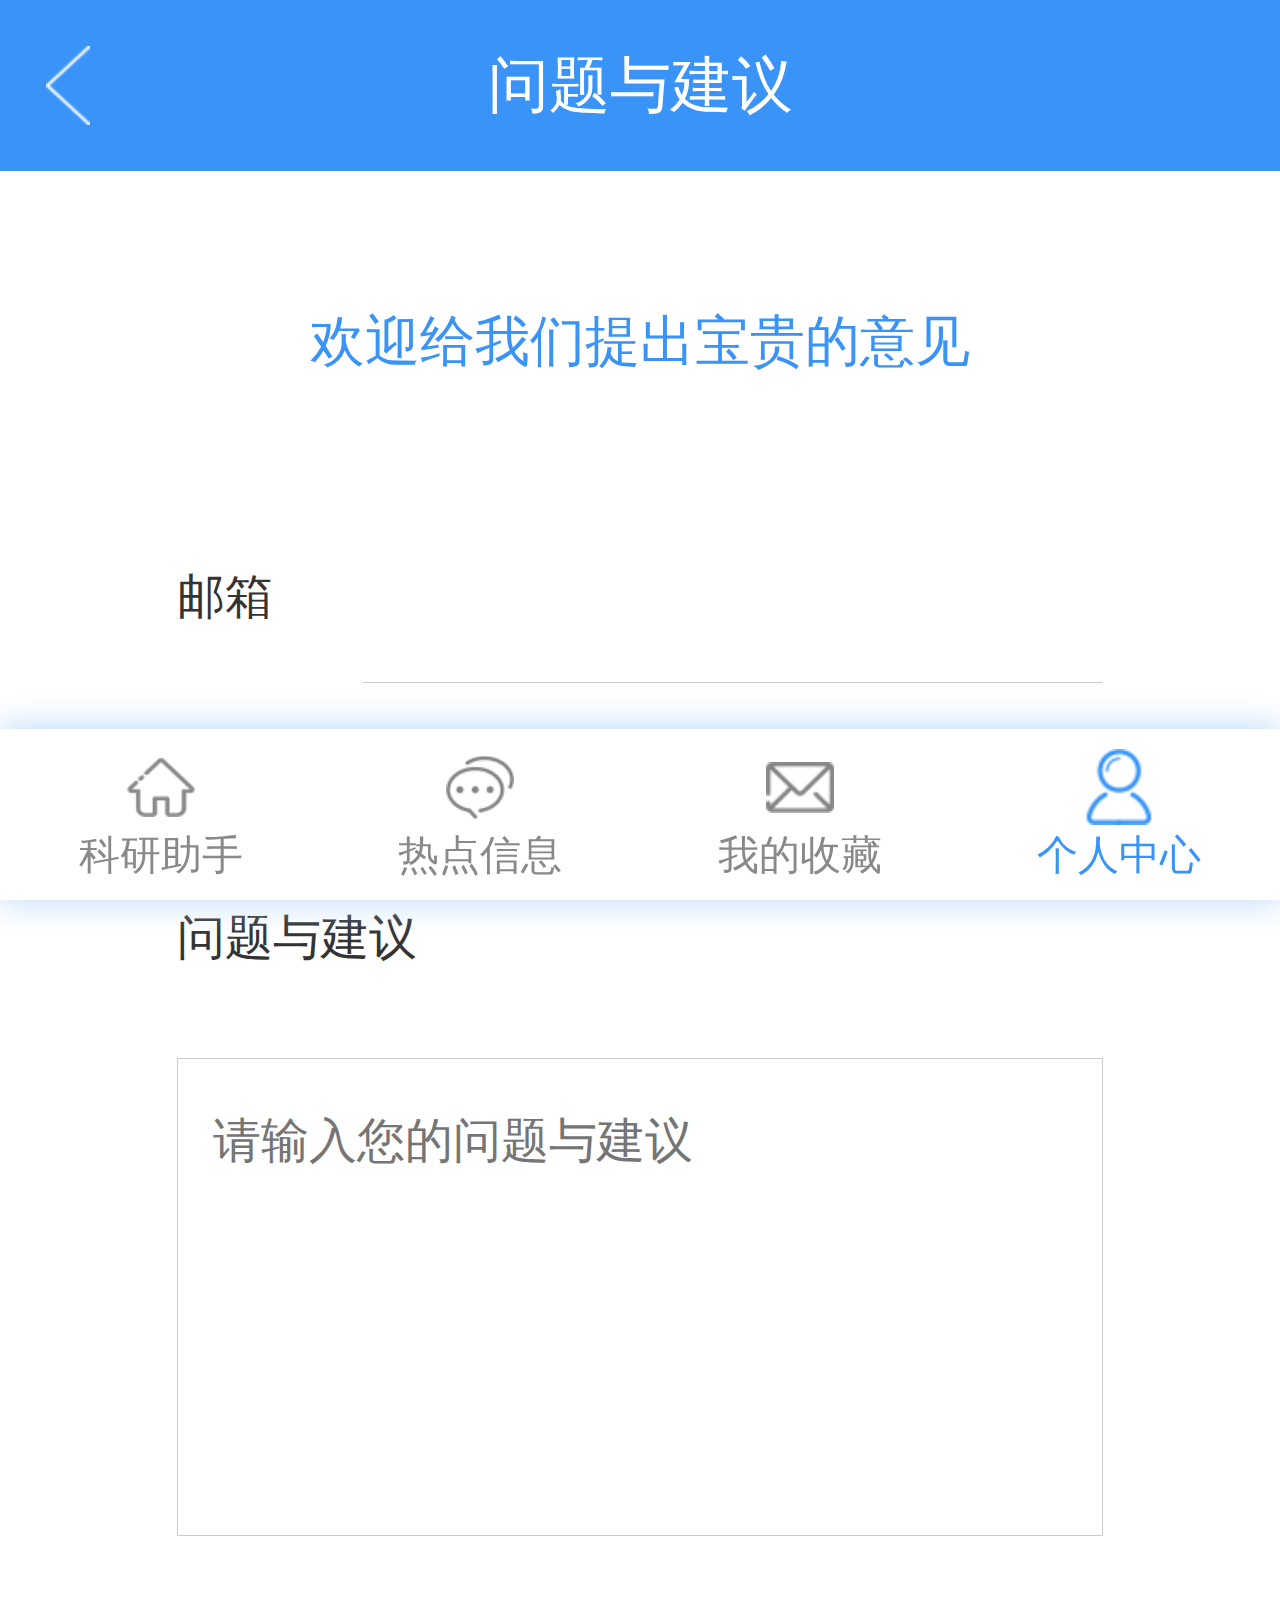
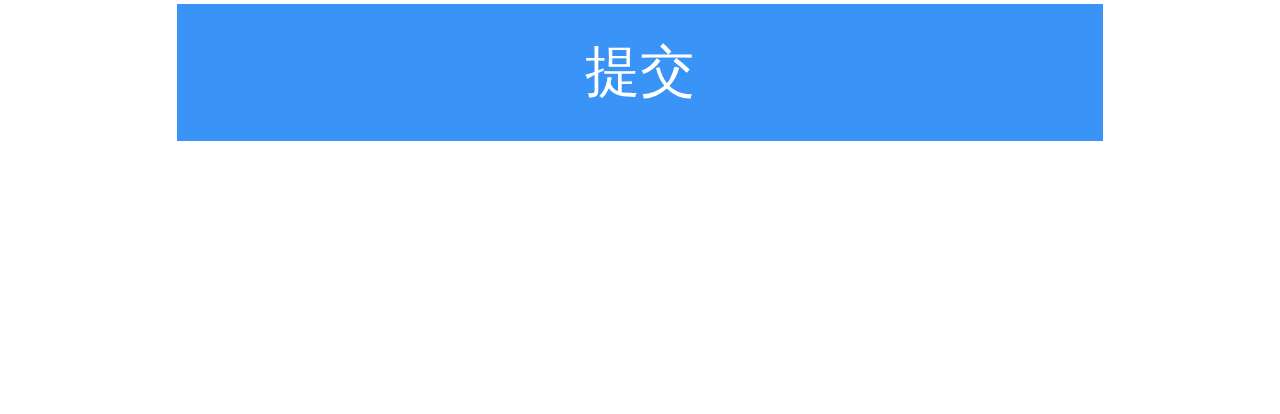
==== commit 9c3cdc3a: "切图第一版" ====
--- a/html/advice.html
+++ b/html/advice.html
@@ -16,7 +16,8 @@
         <span>问题与建议</span>
     </header>
     <div class="mt2p5"></div>
-    <div class="login-wrapper">
+    <div class="advice-box">欢迎给我们提出宝贵的意见</div>
+    <div class="login-wrapper" style="margin: 0 .6rem;padding: 0 2rem;">
         <div class="info-box">
             <div class="info-key">邮箱</div>
             <input type="text" class="info-val">
@@ -31,6 +32,25 @@
         <textarea placeholder="请输入您的问题与建议" class="comment-text info-text"></textarea>
         <div class="login-btn">提交</div>
     </div>
+    <div class="mt4"></div>
+    <footer>
+        <div class="tab-item tab-work" @click="goIndex">
+            <div class="tab-icon icon-work"></div>
+            <div class="tab-it">科研助手</div>
+        </div>
+        <div class="tab-item tab-inTime" @click="goHot">
+            <div class="tab-icon icon-inTime"></div>
+            <div class="tab-it">热点信息</div>
+        </div>
+        <div class="tab-item tab-info" @click="goCollect">
+            <div class="tab-icon icon-info"></div>
+            <div class="tab-it">我的收藏</div>
+        </div>
+        <div class="tab-item tab-my active">
+            <div class="tab-icon icon-my"></div>
+            <div class="tab-it">个人中心</div>
+        </div>
+    </footer>
 </div>
 <script type="text/javascript" src="../script/rem.js"></script>
 <script type="text/javascript" src="../script/aui-dialog.js"></script>
@@ -47,7 +67,15 @@
             }
         },
         methods:{
-
+            goIndex(){
+                location.href = './index.html'
+            },
+            goHot(){
+                location.href = './hot.html'
+            },
+            goCollect(){
+                location.href = './collect.html'
+            }
         }
     })
 </script>
--- a/css/style.css
+++ b/css/style.css
@@ -113,23 +113,26 @@
 }
 
 /*首页*/
-.sider{
+.sider {
     display: flex;
     justify-content: space-between;
     padding: .5rem;
     height: 3rem;
 }
-.sider-select{
+
+.sider-select {
     width: 25%;
     height: 2rem;
 }
-.sider-box{
+
+.sider-box {
     display: flex;
     width: 70%;
     height: 2rem;
     border: 1px solid #ccc;
 }
-.sider-input{
+
+.sider-input {
     width: 80%;
     height: 2rem;
     padding: 0 .5rem;
@@ -137,47 +140,56 @@
     outline: none;
     border: none;
 }
-.sider-icon{
+
+.sider-icon {
     width: 20%;
     height: 2rem;
     background: url("../image/icon-search.png") center center no-repeat;
     background-size: 35% auto;
 }
-.label-container{
+
+.label-container {
     padding: 0 .5rem .5rem .5rem;
 }
-.label-top{
+
+.label-top {
     height: 2rem;
     line-height: 2rem;
     font-size: .7rem;
     overflow: hidden;
 }
-.label-word{
+
+.label-word {
     float: left;
     color: #333;
 }
-.label-trash{
+
+.label-trash {
     float: left;
     width: 2rem;
     height: 2rem;
     background: url("../image/icon-trash.png") center center no-repeat;
     background-size: 50% auto;
 }
-.label-refresh{
+
+.label-refresh {
     float: left;
     width: 2rem;
     height: 2rem;
     background: url("../image/icon-refresh.png") center center no-repeat;
     background-size: 50% auto;
 }
-.label-rule{
+
+.label-rule {
     float: right;
     color: #3a93f7;
 }
-.label-item{
+
+.label-item {
     overflow: hidden;
 }
-.label-con{
+
+.label-con {
     float: left;
     height: 1rem;
     line-height: 1rem;
@@ -187,12 +199,14 @@
     overflow: hidden;
     border-radius: .4rem;
 }
-.label-tag{
+
+.label-tag {
     float: left;
     padding: 0 .5rem;
     font-size: .7rem;
 }
-.label-del{
+
+.label-del {
     float: right;
     width: 1rem;
     height: 1rem;
@@ -205,32 +219,38 @@
     background-color: #f4f3f8;
     padding: 0 .5rem;
 }
-.list-title{
+
+.list-title {
     padding: .5rem 0;
     line-height: 1.2rem;
     font-size: .8rem;
     color: #333;
 }
-.list-tagBox{
-    display: flex;
-    font-size: .7rem;
-}
-.list-tagKey{
+
+.list-tagBox {
+    display: flex;
+    font-size: .7rem;
+}
+
+.list-tagKey {
     width: 20%;
     height: 1.2rem;
     line-height: 1.2rem;
     color: #333;
 }
-.list-tagVal{
+
+.list-tagVal {
     display: flex;
     flex-wrap: wrap;
     color: #3a93f7;
 }
-.list-tag{
+
+.list-tag {
     padding: 0 .5rem;
     line-height: 1.2rem;
 }
-.list-con{
+
+.list-con {
     height: 1.5rem;
     line-height: 1.5rem;
     margin-top: 1rem;
@@ -238,27 +258,32 @@
     color: #aaa;
     overflow: hidden;
 }
-.list-time{
+
+.list-time {
     float: left;
 }
-.list-comment{
+
+.list-comment {
     float: right;
     padding-left: 1.2rem;
     color: #aaa;
     background: url("../image/icon-comment.png") left center no-repeat;
     background-size: auto 60%;
 }
-.list-love{
+
+.list-love {
     float: right;
     padding-left: 1.2rem;
     margin-right: .5rem;
     background: url("../image/icon-love.png") left center no-repeat;
     background-size: auto 60%;
 }
-.list-love.active{
+
+.list-love.active {
     background-image: url("../image/icon-loveActive.png");
 }
-.list-more{
+
+.list-more {
     width: 60%;
     height: 2rem;
     line-height: 2rem;
@@ -272,45 +297,53 @@
 }
 
 /*详情页*/
-.view-box{
+.view-box {
     padding: .5rem 1rem;
     border-bottom: 1px solid #ddd;
 }
-.view-title{
+
+.view-title {
     font-size: .9rem;
     line-height: 1.5rem;
 }
-.view-detail{
+
+.view-detail {
     font-size: .7rem;
     line-height: 1.2rem;
     margin: .5rem auto;
 }
-.view-tip{
+
+.view-tip {
     font-size: .7rem;
     line-height: 1.2rem;
 }
-.comment-topBox{
+
+.comment-topBox {
     padding: 0 1rem;
     overflow: hidden;
 }
-.comment-top{
+
+.comment-top {
     float: left;
     height: 2rem;
     line-height: 2rem;
     font-size: .7rem;
     border-bottom: .1rem solid #ddd;
 }
-.comment-total{
+
+.comment-total {
     font-weight: bold;
     color: #3a93f7;
 }
-.comment-tip{
+
+.comment-tip {
     position: relative;
     height: 1px;
     margin-top: 1rem;
     background-color: #ddd;
 }
-.comment-tipVal{
+
+.comment-tipVal {
     position: absolute;
     left: 50%;
     top: -1rem;
@@ -324,39 +357,47 @@
     text-align: center;
     background-color: #fff;
 }
-.comment-line{
+
+.comment-line {
     display: flex;
     justify-content: space-between;
     font-size: .7rem;
 }
-.comment-name{
-    color: #3a93f7;
-}
-.comment-time{
+
+.comment-name {
+    color: #3a93f7;
+}
+
+.comment-time {
     color: #666;
 }
-.comment-con{
+
+.comment-con {
     display: flex;
     justify-content: flex-end;
     height: 1.5rem;
     line-height: 1.5rem;
     font-size: .7rem;
 }
-.comment-do{
+
+.comment-do {
     color: #3a93f7;
     padding: 0 .5rem;
     margin-left: .5rem;
 }
-.comment-zan{
+
+.comment-zan {
     padding-left: 1.2rem;
     color: #aaa;
     background: url("../image/icon-zan.png") left center no-repeat;
     background-size: auto 60%;
 }
-.comment-zan.active{
+
+.comment-zan.active {
     background-image: url("../image/icon-zanActive.png");
 }
-.comment-text{
+
+.comment-text {
     display: block;
     width: 90%;
     margin: .5rem auto;
@@ -365,8 +406,10 @@
     padding: .5rem;
     font-size: .7rem;
     border: 1px solid #ccc;
-}
-.comment-btn{
+    resize: none;
+}
+
+.comment-btn {
     width: 90%;
     margin: .5rem auto;
     height: 2rem;
@@ -377,41 +420,48 @@
     border-radius: .2rem;
     background-color: #3a93f7;
 }
-.view-barBtn{
+
+.view-barBtn {
     width: 50%;
     height: 2rem;
     line-height: 2rem;
     text-align: right;
     font-size: .7rem;
- }
-.icon-love{
+}
+
+.icon-love {
     background: url("../image/icon-love.png") 2rem center no-repeat;
     background-size: auto 70%;
 }
-.icon-love.active{
+
+.icon-love.active {
     background: url("../image/icon-loveActive.png") 2rem center no-repeat;
     background-size: auto 70%;
 }
-.icon-star{
+
+.icon-star {
     background: url("../image/icon-star.png") 2rem center no-repeat;
     background-size: auto 70%;
 }
-.icon-star.active{
+
+.icon-star.active {
     background: url("../image/icon-starActive.png") 2rem center no-repeat;
     background-size: auto 70%;
 }
 
 /*个人中心*/
-.center-top{
+.center-top {
     position: relative;
     height: 10rem;
     background-color: #1E90FF;
 }
-.center-banner{
+
+.center-banner {
     width: 100%;
     height: 100%;
 }
-.center-topBox{
+
+.center-topBox {
     position: absolute;
     left: 0;
     right: 0;
@@ -420,20 +470,23 @@
     z-index: 2;
     text-align: center;
 }
-.center-header{
+
+.center-header {
     display: block;
     width: 4rem;
     height: 4rem;
     margin: 2.2rem auto 0;
     border-radius: 100%;
 }
-.center-name{
+
+.center-name {
     height: 1.5rem;
     line-height: 1.5rem;
     font-size: .8rem;
     color: #fff;
 }
-.center-item{
+
+.center-item {
     display: block;
     width: 92%;
     height: 3rem;
@@ -447,29 +500,37 @@
     background-size: 1.2rem auto;
     background-repeat: no-repeat;
 }
-.center-collect{
+
+.center-collect {
     background-image: url("../image/myCollect@3x.png");
 }
-.center-comment{
+
+.center-comment {
     background-image: url("../image/myComment@3x.png");
 }
-.center-modify{
+
+.center-modify {
     background-image: url("../image/myModify@3x.png");
 }
-.center-tag{
+
+.center-tag {
     background-image: url("../image/myActivity@3x.png");
 }
-.center-advice{
+
+.center-advice {
     background-image: url("../image/myAdvice@3x.png");
 }
-.center-man{
+
+.center-man {
     background-image: url("../image/myMan@3x.png");
 }
-.center-more{
+
+.center-more {
     float: right;
     color: #ccc;
 }
-.center-exit{
+
+.center-exit {
     width: 90%;
     height: 2rem;
     line-height: 2rem;
@@ -482,15 +543,34 @@
 }
 
 /*搜索结果页*/
-.search-container{
+.search-container {
     padding: .5rem;
 }
-.search-box{
+
+.search-box {
     width: 100%;
 }
 
+.search-result{
+    line-height: 2rem;
+    padding: 0 .5rem;
+    font-size: .8rem;
+    word-break: break-all;
+}
+
+/*我的标签*/
+.label-container{
+    padding: 1rem .5rem;
+}
+.label-hint{
+    line-height: 1.5rem;
+    font-size: .7rem;
+    padding: 2rem .5rem;
+    color: #3a93f7;
+}
+
 /*注册页*/
-.login-wrapper{
+.login-wrapper {
     margin: .5rem .6rem;
     padding: 2rem;
 }
@@ -507,15 +587,16 @@
     outline: none;
 }
 
-.login-val2{
+.login-val2 {
     display: flex;
     justify-content: space-between;
 }
-.login-val2 input{
+
+.login-val2 input {
     width: 60%;
 }
 
-.login-code{
+.login-code {
     width: 36%;
     margin: .5rem 0;
     height: 1.5rem;
@@ -536,15 +617,17 @@
     font-size: .8rem;
     background-color: #3a93f7;
 }
-.regist-wechat{
+
+.regist-wechat {
     width: 4rem;
     height: 6rem;
     margin: 0 auto;
     background: url('../image/icon-wechat.png') center center no-repeat;
     background-size: 50% auto;
 }
+
 /* 登录页 */
-.login-con{
+.login-con {
     display: flex;
     justify-content: space-between;
     font-size: .8rem;
@@ -552,41 +635,67 @@
 }
 
 /* 个人信息 */
-.info-box{
+.info-box {
     display: flex;
     justify-content: space-between;
     font-size: .7rem;
 }
-.info-key{
+
+.info-key {
     width: 20%;
     height: 2.5rem;
     line-height: 2.5rem;
     color: #333;
     white-space: nowrap;
 }
-.info-val{
+
+.info-val {
     width: 80%;
     height: 2.5rem;
     border-bottom: 1px solid #ccc;
     outline: none;
 }
-.info-text{
+
+.info-text {
     width: 100%;
 }
 
+/*问题建议*/
+.advice-box{
+    height: 5rem;
+    line-height: 5rem;
+    text-align: center;
+    font-size: .8rem;
+    color: #3a93f7;
+}
+
+/*我的评论*/
+.comment-date{
+    padding-top: .5rem;
+    line-height: 1.5rem;
+    font-size: .8rem;
+    color: #999;
+}
+.comment-body{
+    padding-bottom: .5rem;
+    line-height: 1.5rem;
+    font-size: .8rem;
+    color: #999;
+}
+
 /*public*/
-.mt2p5{
+.mt2p5 {
     margin-top: 2.5rem;
 }
 
-.mt4{
+.mt4 {
     margin-top: 4rem;
 }
 
-.fs-red{
+.fs-red {
     color: red;
 }
 
-.fs-blue{
+.fs-blue {
     color: #3a93f7;
 }